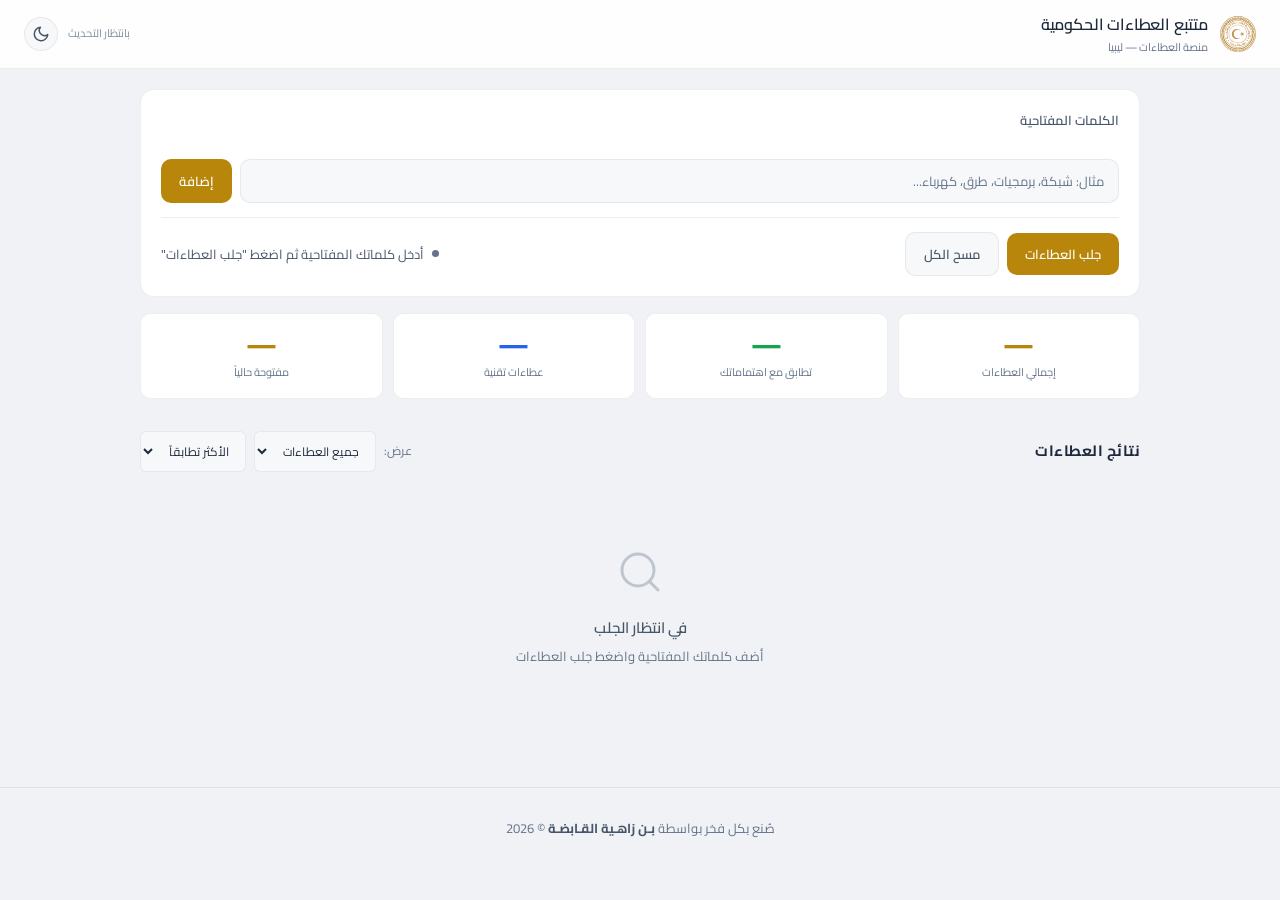
==== index.html @ 8c081850 "feat: add project license and update landing page styling" ====
<!DOCTYPE html>
<html lang="ar" dir="rtl">
<head>
  <meta charset="UTF-8">
  <meta name="viewport" content="width=device-width, initial-scale=1.0">
  <meta name="description" content="منصة رصد وتتبع العطاءات الحكومية الليبية — ابحث وصنّف العطاءات حسب اهتماماتك">
  <title>متتبع العطاءات الحكومية الليبية</title>
  <link rel="icon" href="assets/Government_of_National_Unity_Libya.svg" type="image/svg+xml">
  <link rel="stylesheet" href="styles.css">
</head>
<body>

<header>
  <div class="logo">
    <div class="logo-icon">
      <img src="assets/Government_of_National_Unity_Libya.svg" alt="شعار الدولة">
    </div>
    <div>
      <h1>متتبع العطاءات الحكومية</h1>
      <span>منصة العطاءات — ليبيا</span>
    </div>
  </div>
  <div class="header-actions">
    <div class="badge" id="lastUpdate">بانتظار التحديث</div>
    <button class="theme-toggle" id="themeToggle" aria-label="تبديل المظهر" onclick="toggleTheme()">
      <!-- Icon will be injected by JS -->
    </button>
  </div>
</header>

<main class="container">

  <!-- Keywords Panel -->
  <section class="panel" aria-label="الكلمات المفتاحية">
    <h2 class="panel-title">الكلمات المفتاحية</h2>
    <div class="chips" id="chips"></div>
    <div class="input-row">
      <input type="text" id="kwIn" placeholder="مثال: شبكة، برمجيات، طرق، كهرباء..." aria-label="إضافة كلمة مفتاحية">
      <button onclick="addKw()">إضافة</button>
    </div>
    <div class="action-row">
      <div class="btn-group">
        <button id="fetchBtn" onclick="fetchTenders()">جلب العطاءات</button>
        <button class="btn-secondary" onclick="clearAll()">مسح الكل</button>
      </div>
      <!-- Status -->
      <div class="status-bar" role="status" aria-live="polite">
        <span class="status-dot" id="dot"></span>
        <span id="statusTxt">أدخل كلماتك المفتاحية ثم اضغط "جلب العطاءات"</span>
      </div>
    </div>
    <div class="progress" id="prog"><div class="progress-fill" id="progFill"></div></div>
  </section>

  <!-- Error -->
  <div class="error-box" id="errBox" role="alert"></div>

  <!-- Stats -->
  <div class="stats-grid">
    <div class="stat-card">
      <span class="stat-value" id="sTotal">—</span>
      <span class="stat-label">إجمالي العطاءات</span>
    </div>
    <div class="stat-card">
      <span class="stat-value green" id="sMatch">—</span>
      <span class="stat-label">تطابق مع اهتماماتك</span>
    </div>
    <div class="stat-card">
      <span class="stat-value blue" id="sTech">—</span>
      <span class="stat-label">عطاءات تقنية</span>
    </div>
    <div class="stat-card">
      <span class="stat-value" id="sOpen">—</span>
      <span class="stat-label">مفتوحة حالياً</span>
    </div>
  </div>

  <!-- Category Tabs -->
  <nav class="category-tabs" id="catTabs" aria-label="تصنيفات العطاءات"></nav>

  <!-- Results Header & Filters -->
  <div class="results-header">
    <div class="section-title" id="secTitle">نتائج العطاءات</div>
    <div class="filters-bar">
      <label for="filt">عرض:</label>
      <select id="filt" onchange="render()">
        <option value="all">جميع العطاءات</option>
        <option value="match">المطابقة فقط</option>
        <option value="open">المفتوحة فقط</option>
      </select>
      <select id="sort" onchange="render()" aria-label="ترتيب النتائج">
        <option value="match">الأكثر تطابقاً</option>
        <option value="date">الأحدث أولاً</option>
        <option value="alpha">أبجدي</option>
      </select>
    </div>
  </div>
  <div class="results-grid" id="grid">
    <div class="empty-state">
      <div class="empty-icon">
        <svg width="48" height="48" viewBox="0 0 24 24" fill="none" stroke="currentColor" stroke-width="1.5" stroke-linecap="round" stroke-linejoin="round"><circle cx="11" cy="11" r="8"/><line x1="21" y1="21" x2="16.65" y2="16.65"/></svg>
      </div>
      <h3>في انتظار الجلب</h3>
      <p>أضف كلماتك المفتاحية واضغط جلب العطاءات</p>
    </div>
  </div>

</main>

  <footer class="app-footer">
    <p>صُنع بكل فخر بواسطة <strong>بـن زاهـية القـابضـة</strong> &copy; 2026</p>
  </footer>

  <script src="app.js"></script>
</body>
</html>
---- styles.css ----
/* ─────────────────────────────────────────────────────
   styles.css — متتبع العطاءات الحكومية الليبية
   نظام التصميم | Design System
   ───────────────────────────────────────────────────── */

@import url('https://fonts.googleapis.com/css2?family=Cairo:wght@300;400;500;600;700&display=swap');

/* ── Design Tokens (Dark — Default) ────────────────── */
:root {
  /* Backgrounds — warmer, less harsh */
  --bg-deep: #0C1220;
  --bg-base: #131C2E;
  --bg-surface: #1C2640;
  --bg-elevated: #2A3553;
  --header-bg: rgba(19, 28, 46, 0.88);

  /* Accent — slightly dimmer gold */
  --accent: #D4950C;
  --accent-hover: #B8820A;
  --accent-soft: rgba(212, 149, 12, 0.08);
  --accent-border: rgba(212, 149, 12, 0.20);

  /* Text — softer, less glaring */
  --text: #CDD5E0;
  --text-secondary: #8892A4;
  --text-muted: #5C6478;

  /* Semantic Colors — muted tones */
  --green: #34D399;
  --green-soft: rgba(52, 211, 153, 0.07);
  --green-border: rgba(52, 211, 153, 0.18);

  --red: #F87171;
  --red-soft: rgba(248, 113, 113, 0.07);
  --red-border: rgba(248, 113, 113, 0.18);

  --blue: #60A5FA;
  --blue-soft: rgba(96, 165, 250, 0.07);
  --blue-border: rgba(96, 165, 250, 0.18);

  --purple: #C4B5FD;
  --purple-soft: rgba(196, 181, 253, 0.07);
  --purple-border: rgba(196, 181, 253, 0.18);

  --cyan: #67E8F9;
  --yellow: #FCD34D;
  --orange: #FB923C;
  --teal: #5EEAD4;
  --pink: #F9A8D4;

  /* Borders */
  --border: rgba(148, 163, 184, 0.08);
  --border-hover: rgba(148, 163, 184, 0.15);

  /* Radius */
  --radius-sm: 6px;
  --radius: 10px;
  --radius-lg: 14px;
  --radius-pill: 9999px;

  /* Effects */
  --shadow: 0 4px 16px rgba(0, 0, 0, 0.12);
  --ease: cubic-bezier(0.16, 1, 0.3, 1);
  --btn-text: #000;
  --link-btn-text: #000;
}


/* ── Reset ─────────────────────────────────────────── */
*,
*::before,
*::after {
  box-sizing: border-box;
  margin: 0;
  padding: 0;
}

body {
  background: var(--bg-deep);
  color: var(--text);
  font-family: 'Cairo', 'Segoe UI', system-ui, sans-serif;
  font-size: 14px;
  line-height: 1.6;
  min-height: 100vh;
  -webkit-font-smoothing: antialiased;
  -moz-osx-font-smoothing: grayscale;
}


/* ── Header ────────────────────────────────────────── */
header {
  background: var(--header-bg);
  backdrop-filter: blur(16px);
  -webkit-backdrop-filter: blur(16px);
  border-bottom: 1px solid var(--border);
  padding: 12px 24px;
  display: flex;
  align-items: center;
  justify-content: space-between;
  position: sticky;
  top: 0;
  z-index: 100;
}

.logo {
  display: flex;
  align-items: center;
  gap: 12px;
}

.logo-icon {
  width: 36px;
  height: 36px;
  display: flex;
  align-items: center;
  justify-content: center;
  flex-shrink: 0;
}

.logo-icon img {
  width: 100%;
  height: 100%;
  object-fit: contain;
}

.logo h1 {
  font-size: 16px;
  font-weight: 600;
  letter-spacing: -0.01em;
}

.logo span {
  font-size: 11px;
  color: var(--text-muted);
  display: block;
  margin-top: 1px;
}

.badge {
  font-size: 11px;
  color: var(--text-muted);
  white-space: nowrap;
  opacity: 0.8;
}


/* ── Container ─────────────────────────────────────── */
.container {
  max-width: 1040px;
  margin: 0 auto;
  padding: 20px;
}


/* ── Panel ─────────────────────────────────────────── */
.panel {
  background: var(--bg-base);
  border: 1px solid var(--border);
  border-radius: var(--radius-lg);
  padding: 20px;
  margin-bottom: 16px;
}

.panel-title {
  font-size: 13px;
  font-weight: 600;
  color: var(--text-secondary);
  margin-bottom: 14px;
}


/* ── Chips (Keywords) ──────────────────────────────── */
.chips {
  display: flex;
  flex-wrap: wrap;
  gap: 6px;
  margin-bottom: 10px;
  min-height: 4px;
}

.chip {
  display: inline-flex;
  align-items: center;
  gap: 6px;
  background: var(--accent-soft);
  border-radius: var(--radius-pill);
  padding: 5px 10px 5px 13px;
  font-size: 13px;
  color: var(--accent);
  cursor: pointer;
  transition: background 0.15s var(--ease);
  user-select: none;
}

.chip:hover {
  background: rgba(240, 165, 0, 0.18);
}

.chip-x {
  display: flex;
  align-items: center;
  justify-content: center;
  opacity: 0.45;
  transition: opacity 0.15s;
}

.chip:hover .chip-x {
  opacity: 1;
}


/* ── Inputs ────────────────────────────────────────── */
.input-row {
  display: flex;
  gap: 8px;
}

input[type="text"] {
  flex: 1;
  background: var(--bg-surface);
  border: 1px solid var(--border);
  border-radius: var(--radius);
  padding: 9px 14px;
  color: var(--text);
  font-family: inherit;
  font-size: 13px;
  outline: none;
  transition: border-color 0.2s var(--ease);
}

input[type="text"]:focus {
  border-color: var(--accent);
}

input::placeholder {
  color: var(--text-muted);
}


/* ── Buttons ───────────────────────────────────────── */
.action-row {
  display: flex;
  justify-content: space-between;
  gap: 16px;
  align-items: center;
  flex-wrap: wrap;
  margin-top: 14px;
  padding-top: 14px;
  border-top: 1px solid var(--border);
}

.btn-group {
  display: flex;
  gap: 8px;
  align-items: center;
}

button {
  display: inline-flex;
  align-items: center;
  justify-content: center;
  gap: 6px;
  background: var(--accent);
  color: var(--btn-text);
  border: none;
  border-radius: var(--radius);
  padding: 9px 18px;
  font-family: inherit;
  font-size: 13px;
  font-weight: 600;
  cursor: pointer;
  transition: all 0.15s var(--ease);
  white-space: nowrap;
}

button:hover {
  background: var(--accent-hover);
  transform: translateY(-1px);
}

button:active {
  transform: translateY(0);
}

button:disabled {
  opacity: 0.4;
  cursor: not-allowed;
  transform: none;
}

.btn-secondary {
  background: var(--bg-surface);
  color: var(--text-secondary);
  border: 1px solid var(--border);
}

.btn-secondary:hover {
  background: var(--bg-elevated);
  color: var(--text);
  transform: translateY(-1px);
}


/* ── Progress Bar ──────────────────────────────────── */
.progress {
  height: 3px;
  background: var(--bg-surface);
  border-radius: 2px;
  margin-top: 12px;
  overflow: hidden;
  display: none;
}

.progress-fill {
  height: 100%;
  width: 0%;
  background: linear-gradient(90deg, var(--accent), var(--orange));
  border-radius: 2px;
  transition: width 0.4s var(--ease);
}


/* ── Status Bar ────────────────────────────────────── */
.status-bar {
  display: flex;
  align-items: center;
  gap: 8px;
  font-size: 13px;
  color: var(--text-secondary);
}

.status-dot {
  width: 7px;
  height: 7px;
  border-radius: 50%;
  background: var(--text-muted);
  flex-shrink: 0;
  transition: background 0.3s;
}

.status-dot.green {
  background: var(--green);
  box-shadow: 0 0 5px rgba(52, 211, 153, 0.20);
  animation: statusPulse 2.5s ease-in-out infinite;
}

.status-dot.orange {
  background: var(--accent);
  box-shadow: 0 0 5px rgba(212, 149, 12, 0.20);
  animation: statusPulse 1.5s ease-in-out infinite;
}

@keyframes statusPulse {
  0%, 100% { opacity: 1; }
  50% { opacity: 0.35; }
}


/* ── Error Box ─────────────────────────────────────── */
.error-box {
  background: var(--red-soft);
  border: 1px solid var(--red-border);
  border-radius: var(--radius);
  padding: 14px 16px;
  color: var(--red);
  font-size: 13px;
  margin-bottom: 14px;
  white-space: pre-wrap;
  display: none;
  line-height: 1.8;
}


/* ── Stats Grid ────────────────────────────────────── */
.stats-grid {
  display: grid;
  grid-template-columns: repeat(4, 1fr);
  gap: 10px;
  margin-bottom: 16px;
}

.stat-card {
  background: var(--bg-base);
  border: 1px solid var(--border);
  border-radius: var(--radius);
  padding: 16px;
  text-align: center;
  transition: border-color 0.2s var(--ease);
}

.stat-card:hover {
  border-color: var(--border-hover);
}

.stat-value {
  display: block;
  font-size: 28px;
  font-weight: 700;
  line-height: 1;
  color: var(--accent);
}

.stat-value.green { color: var(--green); }
.stat-value.blue { color: var(--blue); }

.stat-label {
  display: block;
  font-size: 11px;
  color: var(--text-muted);
  margin-top: 6px;
}


/* ── Category Tabs ─────────────────────────────────── */
.category-tabs {
  display: grid;
  grid-template-columns: repeat(auto-fill, minmax(180px, 1fr));
  gap: 10px;
  margin-bottom: 16px;
}

.cat-tab {
  display: flex;
  align-items: center;
  justify-content: space-between;
  gap: 6px;
  background: var(--bg-base);
  border: 1px solid var(--border);
  border-radius: var(--radius);
  padding: 12px 14px;
  font-size: 13px;
  color: var(--text-secondary);
  cursor: pointer;
  transition: all 0.2s var(--ease);
  user-select: none;
}

.cat-tab:hover {
  border-color: var(--border-hover);
  color: var(--text);
}

.cat-tab.active {
  font-weight: 600;
  transform: translateY(-1px);
  box-shadow: var(--shadow);
}

.cat-tab-inner {
  display: flex;
  align-items: center;
  gap: 8px;
}

.cat-tab .cat-icon {
  display: inline-flex;
  align-items: center;
  opacity: 0.8;
}

.cat-tab .cat-count {
  background: var(--bg-surface);
  border-radius: var(--radius-pill);
  padding: 1px 7px;
  font-size: 10px;
  font-weight: 600;
}


/* ── Results Header & Filters ──────────────────────── */
.results-header {
  display: flex;
  align-items: center;
  justify-content: space-between;
  gap: 16px;
  margin-bottom: 16px;
  flex-wrap: wrap;
}

.filters-bar {
  display: flex;
  gap: 8px;
  align-items: center;
  flex-wrap: wrap;
}

.filters-bar label {
  font-size: 12px;
  color: var(--text-muted);
}

select {
  background: var(--bg-base);
  border: 1px solid var(--border);
  border-radius: var(--radius-sm);
  padding: 7px 12px;
  color: var(--text);
  font-family: inherit;
  font-size: 12px;
  outline: none;
  cursor: pointer;
  transition: border-color 0.15s;
}

select:focus {
  border-color: var(--accent);
}


/* ── Section Title ─────────────────────────────────── */
.section-title {
  font-size: 15px;
  color: var(--text);
  font-weight: 700;
  letter-spacing: 0.5px;
  display: flex;
  align-items: center;
  gap: 10px;
}


/* ── Results Grid ──────────────────────────────────── */
.results-grid {
  display: flex;
  flex-direction: column;
  gap: 10px;
}


/* ── Tender Card ───────────────────────────────────── */
.card {
  background: var(--bg-base);
  border: 1px solid var(--border);
  border-radius: var(--radius-lg);
  padding: 16px 18px;
  transition: border-color 0.2s var(--ease),
              transform 0.15s var(--ease),
              box-shadow 0.2s var(--ease);
}

.card:hover {
  border-color: var(--border-hover);
  transform: translateY(-1px);
  box-shadow: var(--shadow);
}

.card.hit {
  border-right: 3px solid var(--green);
}

.card.tech {
  border-right: 3px solid var(--blue);
}

.card.hit.tech {
  border-right: 3px solid var(--purple);
}

.card-top {
  display: flex;
  justify-content: space-between;
  align-items: flex-start;
  gap: 12px;
  margin-bottom: 6px;
}

.card-title {
  font-size: 16px;
  font-weight: 700;
  line-height: 1.6;
  flex: 1;
}


/* ── Tags ──────────────────────────────────────────── */
.tags {
  display: flex;
  gap: 5px;
  flex-wrap: wrap;
  flex-shrink: 0;
}

.tag {
  border-radius: var(--radius-sm);
  padding: 2px 9px;
  font-size: 11px;
  font-weight: 500;
  white-space: nowrap;
}

.tag-match {
  background: var(--green-soft);
  color: var(--green);
  border: 1px solid var(--green-border);
}

.tag-open {
  background: var(--green-soft);
  color: var(--green);
  border: 1px solid var(--green-border);
}

.tag-closed {
  background: var(--red-soft);
  color: var(--red);
  border: 1px solid var(--red-border);
}

.tag-cat {
  background: var(--purple-soft);
  color: var(--purple);
  border: 1px solid var(--purple-border);
}

.tag-tech {
  background: var(--blue-soft);
  color: var(--blue);
  border: 1px solid var(--blue-border);
  font-weight: 600;
}


/* ── Card Details ──────────────────────────────────── */
.card-entity {
  font-size: 13px;
  color: var(--blue);
  margin-bottom: 4px;
  display: flex;
  align-items: center;
  gap: 5px;
}

.card-entity svg {
  flex-shrink: 0;
  opacity: 0.8;
}

.card-desc {
  font-size: 14px;
  color: var(--text-secondary);
  margin-top: 5px;
  line-height: 1.7;
}

.desc-text {
  display: -webkit-box;
  -webkit-line-clamp: 2;
  -webkit-box-orient: vertical;
  overflow: hidden;
}

.desc-text.expanded {
  -webkit-line-clamp: unset;
  display: block;
}

.read-more-btn {
  background: none;
  border: none;
  color: var(--blue);
  font-size: 12px;
  font-weight: 700;
  padding: 0;
  margin-top: 4px;
  cursor: pointer;
}

.read-more-btn:hover {
  background: none;
  text-decoration: underline;
  transform: none;
}

.card-meta {
  display: flex;
  gap: 14px;
  flex-wrap: wrap;
  font-size: 12px;
  color: var(--text-muted);
  margin-top: 10px;
}

.card-meta span {
  display: inline-flex;
  align-items: center;
  gap: 4px;
}

.card-meta svg {
  flex-shrink: 0;
  opacity: 0.6;
}

.hl {
  background: var(--accent-soft);
  color: var(--accent);
  border-radius: 3px;
  padding: 0 3px;
}


/* ── Link Button ───────────────────────────────────── */
.link-btn {
  display: inline-flex;
  align-items: center;
  gap: 6px;
  font-size: 12px;
  color: var(--link-btn-text);
  background: var(--accent);
  border-radius: var(--radius-sm);
  padding: 6px 14px;
  margin-top: 10px;
  text-decoration: none;
  font-weight: 600;
  font-family: inherit;
  transition: all 0.15s var(--ease);
}

.link-btn:hover {
  background: var(--accent-hover);
  transform: translateY(-1px);
}

.link-btn svg {
  flex-shrink: 0;
}


/* ── Empty State ───────────────────────────────────── */
.empty-state {
  text-align: center;
  padding: 60px 20px;
  color: var(--text-muted);
}

.empty-state .empty-icon {
  margin-bottom: 14px;
  opacity: 0.35;
}

.empty-state h3 {
  font-size: 15px;
  font-weight: 600;
  color: var(--text-secondary);
  margin-bottom: 6px;
}

.empty-state p {
  font-size: 13px;
}


/* ── Responsive ────────────────────────────────────── */
@media (max-width: 640px) {
  .stats-grid {
    grid-template-columns: 1fr 1fr;
  }

  header {
    flex-wrap: nowrap;
    gap: 6px;
    padding: 10px 12px;
  }

  .logo h1 {
    font-size: 13px;
  }

  .logo-icon {
    width: 28px;
    height: 28px;
  }

  .badge {
    font-size: 10px;
  }

  .card-top {
    flex-direction: column;
  }

  .tags {
    width: 100%;
  }
}

@media (max-width: 420px) {
  .container {
    padding: 12px;
  }

  .action-row {
    flex-direction: column;
  }

  .action-row button {
    width: 100%;
  }

  .input-row {
    flex-direction: column;
  }
}


/* ── Light Theme ───────────────────────────────────── */
[data-theme="light"] {
  --bg-deep: #F0F2F5;
  --bg-base: #FFFFFF;
  --bg-surface: #F7F8FA;
  --bg-elevated: #E8ECF1;
  --header-bg: rgba(255, 255, 255, 0.88);

  --accent: #B8860B;
  --accent-hover: #9A7209;
  --accent-soft: rgba(184, 134, 11, 0.07);
  --accent-border: rgba(184, 134, 11, 0.18);

  --text: #1E293B;
  --text-secondary: #475569;
  --text-muted: #64748B;

  --green: #16A34A;
  --green-soft: rgba(22, 163, 74, 0.06);
  --green-border: rgba(22, 163, 74, 0.15);

  --red: #DC2626;
  --red-soft: rgba(220, 38, 38, 0.05);
  --red-border: rgba(220, 38, 38, 0.12);

  --blue: #2563EB;
  --blue-soft: rgba(37, 99, 235, 0.05);
  --blue-border: rgba(37, 99, 235, 0.12);

  --purple: #7C3AED;
  --purple-soft: rgba(124, 58, 237, 0.05);
  --purple-border: rgba(124, 58, 237, 0.12);

  --cyan: #0891B2;
  --yellow: #CA8A04;
  --orange: #EA580C;
  --teal: #0D9488;
  --pink: #DB2777;

  --border: rgba(15, 23, 42, 0.07);
  --border-hover: rgba(15, 23, 42, 0.13);

  --shadow: 0 4px 16px rgba(0, 0, 0, 0.04);
  --btn-text: #FFF;
  --link-btn-text: #FFF;
}

[data-theme="light"] .status-dot.green {
  box-shadow: 0 0 4px rgba(22, 163, 74, 0.25);
}

[data-theme="light"] .status-dot.orange {
  box-shadow: 0 0 4px rgba(184, 134, 11, 0.25);
}

[data-theme="light"] .chip:hover {
  background: rgba(184, 134, 11, 0.12);
}

[data-theme="light"] select {
  background: var(--bg-surface);
}


/* ── Theme Toggle ──────────────────────────────────── */
.header-actions {
  display: flex;
  align-items: center;
  gap: 10px;
}

.theme-toggle {
  background: var(--bg-surface);
  border: 1px solid var(--border);
  color: var(--text-secondary);
  border-radius: var(--radius-pill);
  padding: 6px;
  width: 34px;
  height: 34px;
  display: flex;
  align-items: center;
  justify-content: center;
  cursor: pointer;
  transition: all 0.2s var(--ease);
}

.theme-toggle:hover {
  background: var(--bg-elevated);
  color: var(--text);
  border-color: var(--border-hover);
  transform: none;
}

/* ── Footer ────────────────────────────────────────── */
.app-footer {
  text-align: center;
  padding: 30px 20px;
  margin-top: 40px;
  border-top: 1px solid var(--border);
  font-size: 13px;
  color: var(--text-muted);
}

.app-footer strong {
  color: var(--text-secondary);
  font-weight: 700;
}
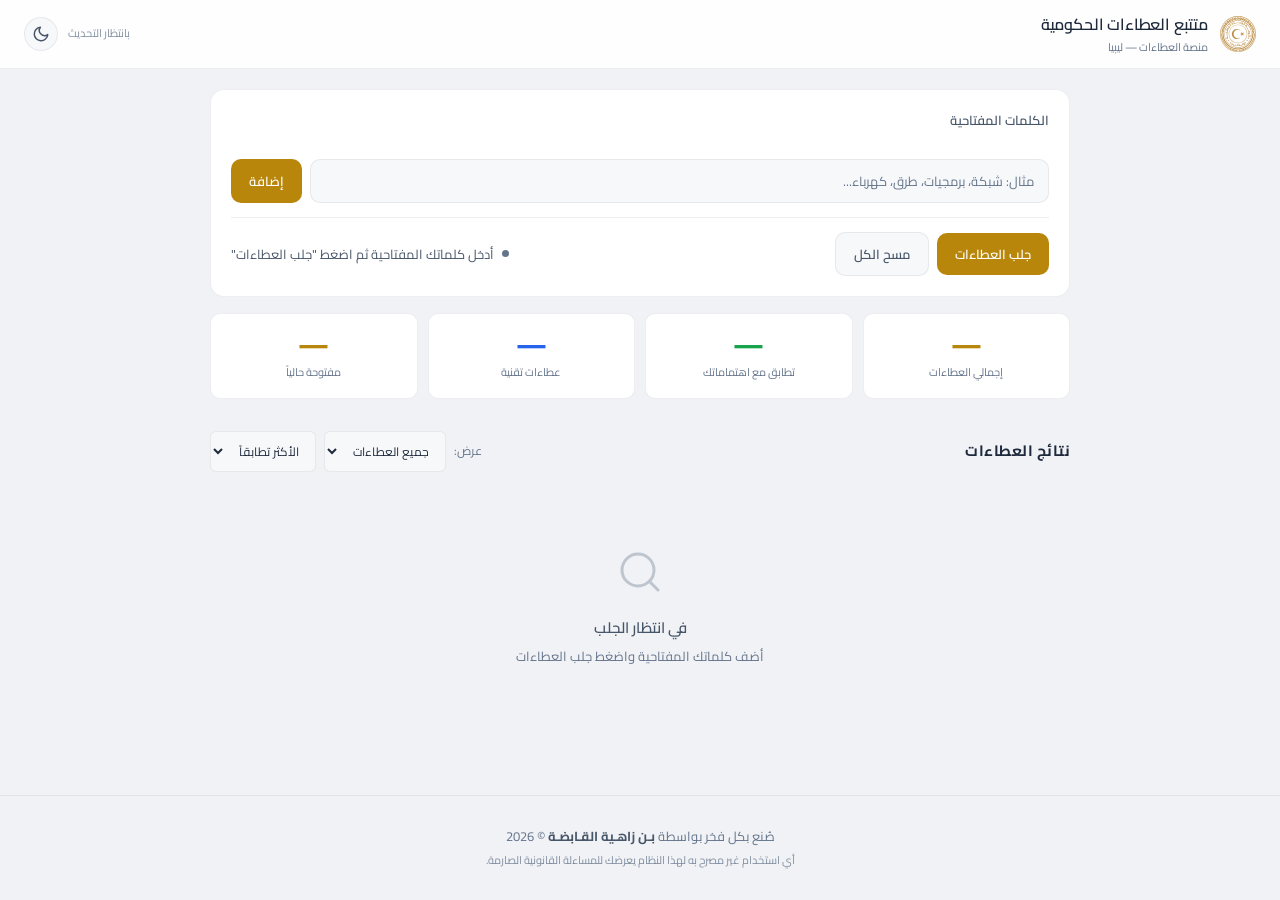
==== commit 522d72f2: "تم" ====
--- a/index.html
+++ b/index.html
@@ -108,7 +108,8 @@
 </main>
 
   <footer class="app-footer">
-    <p>صُنع بكل فخر بواسطة <strong>بـن زاهـية القـابضـة</strong> &copy; 2026</p>
+    <p>صُنع بكل فخر بواسطة <strong><a href="https://yosef.ly" target="_blank" rel="noopener noreferrer">بـن زاهـية القـابضـة</a></strong> &copy; 2026</p>
+    <p class="footer-warning">أي استخدام غير مصرح به لهذا النظام يعرضك للمساءلة القانونية الصارمة.</p>
   </footer>
 
   <script src="app.js"></script>
--- a/styles.css
+++ b/styles.css
@@ -82,6 +82,8 @@
   font-size: 14px;
   line-height: 1.6;
   min-height: 100vh;
+  display: flex;
+  flex-direction: column;
   -webkit-font-smoothing: antialiased;
   -moz-osx-font-smoothing: grayscale;
 }
@@ -146,9 +148,11 @@
 
 /* ── Container ─────────────────────────────────────── */
 .container {
-  max-width: 1040px;
+  max-width: 900px;
   margin: 0 auto;
   padding: 20px;
+  flex: 1;
+  width: 100%;
 }
 
 
@@ -900,13 +904,27 @@
 .app-footer {
   text-align: center;
   padding: 30px 20px;
-  margin-top: 40px;
+  margin-top: auto;
   border-top: 1px solid var(--border);
   font-size: 13px;
   color: var(--text-muted);
-}
-
-.app-footer strong {
+  width: 100%;
+}
+
+.app-footer strong a {
   color: var(--text-secondary);
   font-weight: 700;
-}
+  text-decoration: none;
+  transition: color 0.2s var(--ease);
+}
+
+.app-footer strong a:hover {
+  color: var(--accent);
+}
+
+.footer-warning {
+  font-size: 11px;
+  color: var(--text-muted);
+  opacity: 0.8;
+  margin-top: 6px;
+}
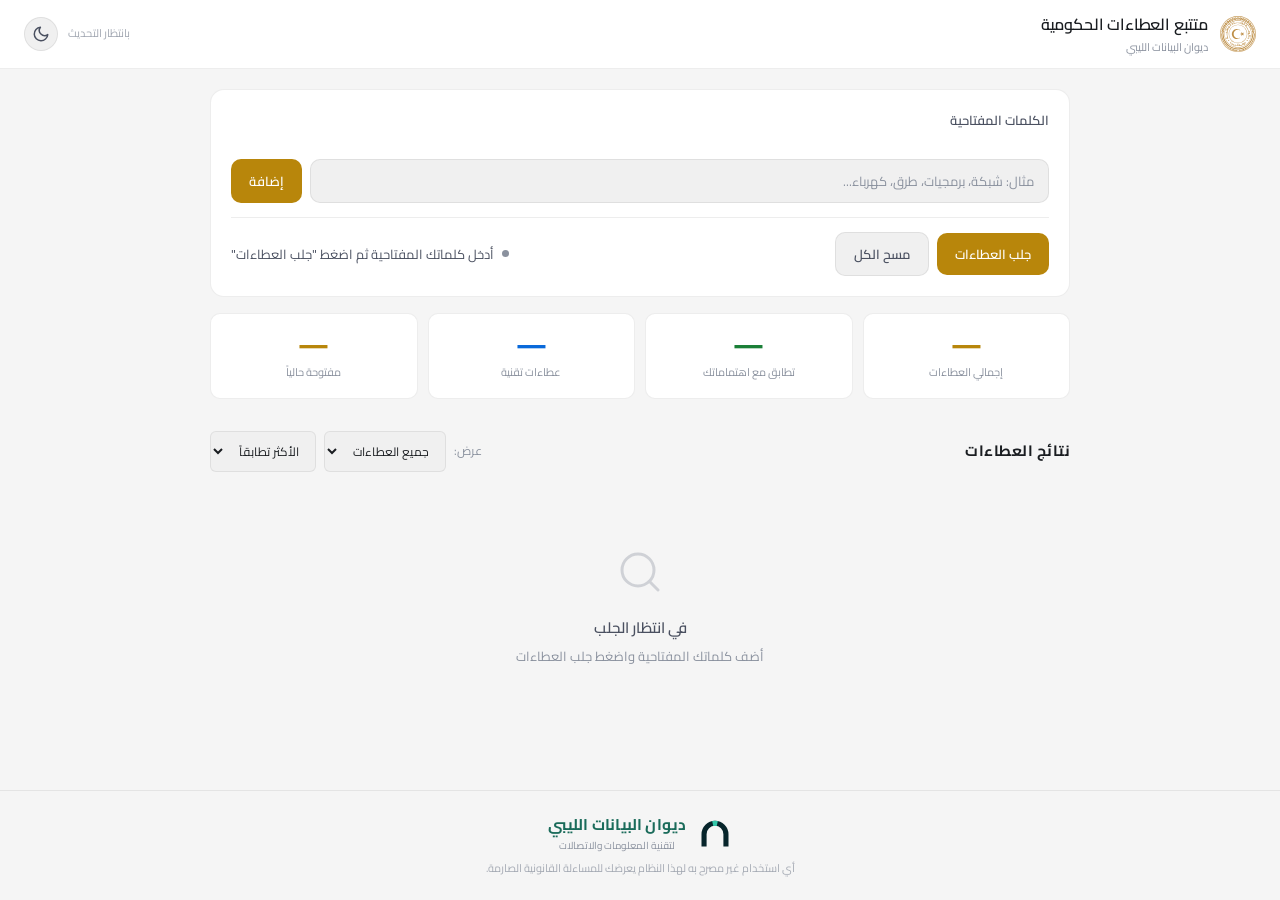
==== commit 8c14bb74: "feat: add branding assets and integrate Diwan logo into UI" ====
--- a/index.html
+++ b/index.html
@@ -3,9 +3,9 @@
 <head>
   <meta charset="UTF-8">
   <meta name="viewport" content="width=device-width, initial-scale=1.0">
-  <meta name="description" content="منصة رصد وتتبع العطاءات الحكومية الليبية — ابحث وصنّف العطاءات حسب اهتماماتك">
-  <title>متتبع العطاءات الحكومية الليبية</title>
-  <link rel="icon" href="assets/Government_of_National_Unity_Libya.svg" type="image/svg+xml">
+  <meta name="description" content="منصة رصد وتتبع العطاءات الحكومية الليبية — مقدّمة من ديوان البيانات الليبي">
+  <title>منصة العطاءات الليبية — ديوان البيانات الليبي</title>
+  <link rel="icon" href="assets/diwan-symbol-dark.svg" type="image/svg+xml">
   <link rel="stylesheet" href="styles.css">
 </head>
 <body>
@@ -13,11 +13,11 @@
 <header>
   <div class="logo">
     <div class="logo-icon">
-      <img src="assets/Government_of_National_Unity_Libya.svg" alt="شعار الدولة">
+      <img src="assets/Government_of_National_Unity_Libya.svg" alt="شعار حكومة الوحدة الوطنية">
     </div>
     <div>
       <h1>متتبع العطاءات الحكومية</h1>
-      <span>منصة العطاءات — ليبيا</span>
+      <span>ديوان البيانات الليبي</span>
     </div>
   </div>
   <div class="header-actions">
@@ -108,8 +108,18 @@
 </main>
 
   <footer class="app-footer">
-    <p>صُنع بكل فخر بواسطة <strong><a href="https://yosef.ly" target="_blank" rel="noopener noreferrer">بـن زاهـية القـابضـة</a></strong> &copy; 2026</p>
-    <p class="footer-warning">أي استخدام غير مصرح به لهذا النظام يعرضك للمساءلة القانونية الصارمة.</p>
+    <div class="footer-brand">
+      <div class="footer-brand-row">
+        <a href="https://yosef.ly" target="_blank" rel="noopener noreferrer" class="footer-logo-link" title="ديوان البيانات الليبي">
+          <img src="assets/diwan-symbol-dark.svg" alt="ديوان البيانات" id="footerLogo" class="footer-logo-img">
+        </a>
+        <div class="footer-text-group">
+          <strong class="footer-brand-name"><a href="https://yosef.ly" target="_blank" rel="noopener noreferrer">ديوان البيانات الليبي</a></strong>
+          <span class="footer-sub-text">لتقنية المعلومات والاتصالات</span>
+        </div>
+      </div>
+      <p class="footer-warning">أي استخدام غير مصرح به لهذا النظام يعرضك للمساءلة القانونية الصارمة.</p>
+    </div>
   </footer>
 
   <script src="app.js"></script>
--- a/styles.css
+++ b/styles.css
@@ -1,56 +1,59 @@
 /* ─────────────────────────────────────────────────────
-   styles.css — متتبع العطاءات الحكومية الليبية
-   نظام التصميم | Design System
+   styles.css — منصة العطاءات الحكومية الليبية
+   ديوان البيانات الليبي | Design System
    ───────────────────────────────────────────────────── */
 
 @import url('https://fonts.googleapis.com/css2?family=Cairo:wght@300;400;500;600;700&display=swap');
 
 /* ── Design Tokens (Dark — Default) ────────────────── */
 :root {
-  /* Backgrounds — warmer, less harsh */
-  --bg-deep: #0C1220;
-  --bg-base: #131C2E;
-  --bg-surface: #1C2640;
-  --bg-elevated: #2A3553;
-  --header-bg: rgba(19, 28, 46, 0.88);
-
-  /* Accent — slightly dimmer gold */
+  /* Backgrounds — deep neutral ink, easy on the eye */
+  --bg-deep: #0D1014;
+  --bg-base: #14181E;
+  --bg-surface: #1C2129;
+  --bg-elevated: #252B34;
+  --header-bg: rgba(13, 16, 20, 0.94);
+
+  /* Accent — derived from government logo gold #BD8D44 */
   --accent: #D4950C;
   --accent-hover: #B8820A;
   --accent-soft: rgba(212, 149, 12, 0.08);
   --accent-border: rgba(212, 149, 12, 0.20);
 
-  /* Text — softer, less glaring */
-  --text: #CDD5E0;
-  --text-secondary: #8892A4;
-  --text-muted: #5C6478;
-
-  /* Semantic Colors — muted tones */
-  --green: #34D399;
-  --green-soft: rgba(52, 211, 153, 0.07);
-  --green-border: rgba(52, 211, 153, 0.18);
-
-  --red: #F87171;
-  --red-soft: rgba(248, 113, 113, 0.07);
-  --red-border: rgba(248, 113, 113, 0.18);
-
-  --blue: #60A5FA;
-  --blue-soft: rgba(96, 165, 250, 0.07);
-  --blue-border: rgba(96, 165, 250, 0.18);
-
-  --purple: #C4B5FD;
-  --purple-soft: rgba(196, 181, 253, 0.07);
-  --purple-border: rgba(196, 181, 253, 0.18);
-
-  --cyan: #67E8F9;
-  --yellow: #FCD34D;
-  --orange: #FB923C;
-  --teal: #5EEAD4;
-  --pink: #F9A8D4;
+  /* Diwan teal — used only as a subtle identity ring */
+  --diwan: #2EB89A;
+
+  /* Text */
+  --text: #E2E6EC;
+  --text-secondary: #8B93A0;
+  --text-muted: #4C5260;
+
+  /* Semantic Colors */
+  --green: #3FB950;
+  --green-soft: rgba(63, 185, 80, 0.07);
+  --green-border: rgba(63, 185, 80, 0.18);
+
+  --red: #F85149;
+  --red-soft: rgba(248, 81, 73, 0.07);
+  --red-border: rgba(248, 81, 73, 0.18);
+
+  --blue: #58A6FF;
+  --blue-soft: rgba(88, 166, 255, 0.07);
+  --blue-border: rgba(88, 166, 255, 0.18);
+
+  --purple: #BC8CFF;
+  --purple-soft: rgba(188, 140, 255, 0.07);
+  --purple-border: rgba(188, 140, 255, 0.18);
+
+  --cyan: #39D5C3;
+  --yellow: #E3B341;
+  --orange: #F0883E;
+  --teal: #2EB89A;
+  --pink: #F778BA;
 
   /* Borders */
-  --border: rgba(148, 163, 184, 0.08);
-  --border-hover: rgba(148, 163, 184, 0.15);
+  --border: rgba(226, 230, 236, 0.07);
+  --border-hover: rgba(226, 230, 236, 0.13);
 
   /* Radius */
   --radius-sm: 6px;
@@ -59,10 +62,10 @@
   --radius-pill: 9999px;
 
   /* Effects */
-  --shadow: 0 4px 16px rgba(0, 0, 0, 0.12);
+  --shadow: 0 4px 16px rgba(0, 0, 0, 0.22);
   --ease: cubic-bezier(0.16, 1, 0.3, 1);
-  --btn-text: #000;
-  --link-btn-text: #000;
+  --btn-text: #0D1014;
+  --link-btn-text: #0D1014;
 }
 
 
@@ -809,65 +812,80 @@
 
 /* ── Light Theme ───────────────────────────────────── */
 [data-theme="light"] {
-  --bg-deep: #F0F2F5;
+  --bg-deep: #F5F5F5;
   --bg-base: #FFFFFF;
-  --bg-surface: #F7F8FA;
-  --bg-elevated: #E8ECF1;
-  --header-bg: rgba(255, 255, 255, 0.88);
-
+  --bg-surface: #F0F0F0;
+  --bg-elevated: #E4E4E4;
+  --header-bg: rgba(255, 255, 255, 0.94);
+
+  /* Deeper amber to keep contrast on white */
   --accent: #B8860B;
   --accent-hover: #9A7209;
   --accent-soft: rgba(184, 134, 11, 0.07);
   --accent-border: rgba(184, 134, 11, 0.18);
 
-  --text: #1E293B;
-  --text-secondary: #475569;
-  --text-muted: #64748B;
-
-  --green: #16A34A;
-  --green-soft: rgba(22, 163, 74, 0.06);
-  --green-border: rgba(22, 163, 74, 0.15);
-
-  --red: #DC2626;
-  --red-soft: rgba(220, 38, 38, 0.05);
-  --red-border: rgba(220, 38, 38, 0.12);
-
-  --blue: #2563EB;
-  --blue-soft: rgba(37, 99, 235, 0.05);
-  --blue-border: rgba(37, 99, 235, 0.12);
-
-  --purple: #7C3AED;
-  --purple-soft: rgba(124, 58, 237, 0.05);
-  --purple-border: rgba(124, 58, 237, 0.12);
-
-  --cyan: #0891B2;
-  --yellow: #CA8A04;
-  --orange: #EA580C;
-  --teal: #0D9488;
-  --pink: #DB2777;
-
-  --border: rgba(15, 23, 42, 0.07);
-  --border-hover: rgba(15, 23, 42, 0.13);
-
-  --shadow: 0 4px 16px rgba(0, 0, 0, 0.04);
-  --btn-text: #FFF;
-  --link-btn-text: #FFF;
+  --text: #1A1D21;
+  --text-secondary: #4A5060;
+  --text-muted: #8A919E;
+
+  --green: #1A7F37;
+  --green-soft: rgba(26, 127, 55, 0.06);
+  --green-border: rgba(26, 127, 55, 0.15);
+
+  --red: #CF222E;
+  --red-soft: rgba(207, 34, 46, 0.05);
+  --red-border: rgba(207, 34, 46, 0.12);
+
+  --blue: #0969DA;
+  --blue-soft: rgba(9, 105, 218, 0.05);
+  --blue-border: rgba(9, 105, 218, 0.12);
+
+  --purple: #6639BA;
+  --purple-soft: rgba(102, 57, 186, 0.05);
+  --purple-border: rgba(102, 57, 186, 0.12);
+
+  --cyan: #1692B4;
+  --yellow: #9A6700;
+  --orange: #BC4C00;
+  --teal: #1A9177;
+  --pink: #BF3989;
+
+  --border: rgba(26, 29, 33, 0.08);
+  --border-hover: rgba(26, 29, 33, 0.15);
+
+  --shadow: 0 2px 10px rgba(0, 0, 0, 0.06);
+  --btn-text: #FFFFFF;
+  --link-btn-text: #FFFFFF;
+}
+
+/* Logo: the government SVG is golden (#BD8D44) — visible as-is in both modes */
+
+[data-theme="light"] .logo-icon {
+  box-shadow: none;
 }
 
 [data-theme="light"] .status-dot.green {
-  box-shadow: 0 0 4px rgba(22, 163, 74, 0.25);
+  box-shadow: 0 0 4px rgba(26, 127, 55, 0.25);
 }
 
 [data-theme="light"] .status-dot.orange {
-  box-shadow: 0 0 4px rgba(184, 134, 11, 0.25);
+  box-shadow: 0 0 4px rgba(154, 110, 31, 0.30);
 }
 
 [data-theme="light"] .chip:hover {
-  background: rgba(184, 134, 11, 0.12);
+  background: rgba(154, 110, 31, 0.10);
 }
 
 [data-theme="light"] select {
   background: var(--bg-surface);
+}
+
+[data-theme="light"] .app-footer strong a {
+  color: #1A6B5A;
+}
+
+[data-theme="light"] .app-footer strong a:hover {
+  color: #0F4A3D;
 }
 
 
@@ -902,17 +920,69 @@
 
 /* ── Footer ────────────────────────────────────────── */
 .app-footer {
-  text-align: center;
-  padding: 30px 20px;
+  padding: 24px 20px;
   margin-top: auto;
   border-top: 1px solid var(--border);
   font-size: 13px;
   color: var(--text-muted);
   width: 100%;
+  text-align: center;
+}
+
+.footer-brand {
+  display: flex;
+  flex-direction: column;
+  align-items: center;
+  justify-content: center;
+  gap: 8px;
+  max-width: 720px;
+  margin: 0 auto;
+}
+
+.footer-brand-row {
+  display: inline-flex;
+  align-items: center;
+  justify-content: center;
+  gap: 10px;
+}
+
+.footer-logo-link {
+  display: inline-flex;
+  align-items: center;
+  justify-content: center;
+  flex-shrink: 0;
+  text-decoration: none;
+}
+
+.footer-logo-img {
+  width: 36px;
+  height: 36px;
+  object-fit: contain;
+  opacity: 1;
+  display: block;
+  transition: transform 0.2s var(--ease);
+}
+
+.footer-logo-link:hover .footer-logo-img {
+  transform: scale(1.08);
+}
+
+.footer-text-group {
+  display: flex;
+  flex-direction: column;
+  text-align: center;
+  align-items: center;
+  justify-content: center;
+}
+
+.footer-brand-name {
+  font-size: 15.5px;
+  line-height: 1.25;
+  letter-spacing: 0.2px;
 }
 
 .app-footer strong a {
-  color: var(--text-secondary);
+  color: var(--diwan);
   font-weight: 700;
   text-decoration: none;
   transition: color 0.2s var(--ease);
@@ -922,9 +992,55 @@
   color: var(--accent);
 }
 
+.footer-sub-text {
+  font-size: 10px;
+  color: var(--text-muted);
+  line-height: 1.3;
+  margin-top: 4px;
+}
+
 .footer-warning {
   font-size: 11px;
   color: var(--text-muted);
-  opacity: 0.8;
-  margin-top: 6px;
-}
+  opacity: 0.75;
+  line-height: 1.5;
+  margin: 0;
+  text-align: center;
+}
+
+@media (max-width: 640px) {
+  .app-footer {
+    padding: 18px 14px 22px;
+  }
+
+  .footer-brand {
+    gap: 8px;
+  }
+
+  .footer-brand-row {
+    gap: 9px;
+  }
+
+  .footer-logo-img {
+    width: 36px;
+    height: 36px;
+  }
+
+  .footer-brand-name {
+    font-size: 14.5px;
+    letter-spacing: 0.2px;
+  }
+
+  .footer-sub-text {
+    font-size: 9.5px;
+    margin-top: 3.5px;
+  }
+
+  .footer-warning {
+    font-size: 10.5px;
+    line-height: 1.5;
+    padding: 0 8px;
+    max-width: 340px;
+    margin: 0 auto;
+  }
+}
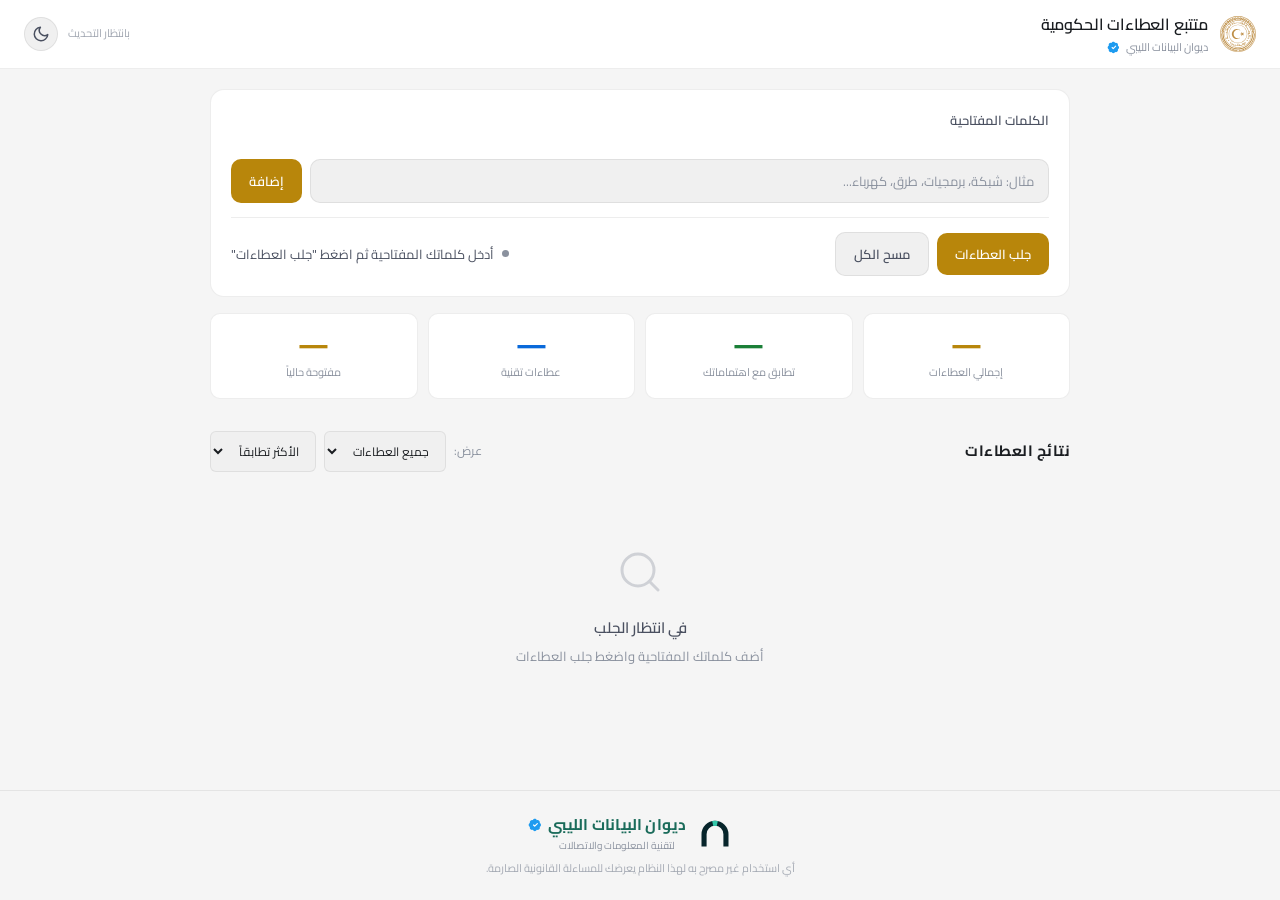
==== commit 8d744fbd: "feat: update UI styling and layout structure in index and styles" ====
--- a/index.html
+++ b/index.html
@@ -17,7 +17,7 @@
     </div>
     <div>
       <h1>متتبع العطاءات الحكومية</h1>
-      <span>ديوان البيانات الليبي</span>
+      <span>ديوان البيانات الليبي <svg class="verified-badge" width="13" height="13" viewBox="0 0 24 24" fill="none" aria-label="موثق" title="موثق"><path d="M22.25 12c0-1.43-.88-2.67-2.19-3.34.16-.43.25-.89.25-1.37 0-2.15-1.74-3.89-3.89-3.89-.48 0-.94.09-1.37.25C14.38 2.34 13.14 1.46 11.71 1.46c-1.43 0-2.67.88-3.34 2.19-.43-.16-.89-.25-1.37-.25-2.15 0-3.89 1.74-3.89 3.89 0 .48.09.94.25 1.37C2.05 9.33 1.17 10.57 1.17 12c0 1.43.88 2.67 2.19 3.34-.16.43-.25.89-.25 1.37 0 2.15 1.74 3.89 3.89 3.89.48 0 .94-.09 1.37-.25.67 1.31 1.91 2.19 3.34 2.19 1.43 0 2.67-.88 3.34-2.19.43.16.89.25 1.37.25 2.15 0 3.89-1.74 3.89-3.89 0-.48-.09-.94-.25-1.37 1.31-.67 2.19-1.91 2.19-3.34z" fill="#1D9BF0"/><path d="M9.5 12l2 2 4.5-4.5" stroke="#FFFFFF" stroke-width="2" stroke-linecap="round" stroke-linejoin="round"/></svg></span>
     </div>
   </div>
   <div class="header-actions">
@@ -114,7 +114,7 @@
           <img src="assets/diwan-symbol-dark.svg" alt="ديوان البيانات" id="footerLogo" class="footer-logo-img">
         </a>
         <div class="footer-text-group">
-          <strong class="footer-brand-name"><a href="https://yosef.ly" target="_blank" rel="noopener noreferrer">ديوان البيانات الليبي</a></strong>
+          <strong class="footer-brand-name"><a href="https://yosef.ly" target="_blank" rel="noopener noreferrer">ديوان البيانات الليبي <svg class="verified-badge" width="14" height="14" viewBox="0 0 24 24" fill="none" aria-label="موثق" title="موثق"><path d="M22.25 12c0-1.43-.88-2.67-2.19-3.34.16-.43.25-.89.25-1.37 0-2.15-1.74-3.89-3.89-3.89-.48 0-.94.09-1.37.25C14.38 2.34 13.14 1.46 11.71 1.46c-1.43 0-2.67.88-3.34 2.19-.43-.16-.89-.25-1.37-.25-2.15 0-3.89 1.74-3.89 3.89 0 .48.09.94.25 1.37C2.05 9.33 1.17 10.57 1.17 12c0 1.43.88 2.67 2.19 3.34-.16.43-.25.89-.25 1.37 0 2.15 1.74 3.89 3.89 3.89.48 0 .94-.09 1.37-.25.67 1.31 1.91 2.19 3.34 2.19 1.43 0 2.67-.88 3.34-2.19.43.16.89.25 1.37.25 2.15 0 3.89-1.74 3.89-3.89 0-.48-.09-.94-.25-1.37 1.31-.67 2.19-1.91 2.19-3.34z" fill="#1D9BF0"/><path d="M9.5 12l2 2 4.5-4.5" stroke="#FFFFFF" stroke-width="2" stroke-linecap="round" stroke-linejoin="round"/></svg></a></strong>
           <span class="footer-sub-text">لتقنية المعلومات والاتصالات</span>
         </div>
       </div>
--- a/styles.css
+++ b/styles.css
@@ -979,6 +979,23 @@
   font-size: 15.5px;
   line-height: 1.25;
   letter-spacing: 0.2px;
+  position: relative;
+  display: inline-block;
+}
+
+.verified-badge {
+  display: inline-block;
+  vertical-align: middle;
+  margin-inline-start: 4px;
+  flex-shrink: 0;
+}
+
+.footer-brand-name .verified-badge {
+  position: absolute;
+  top: 50%;
+  transform: translateY(-50%);
+  inset-inline-end: -20px;
+  margin: 0;
 }
 
 .app-footer strong a {
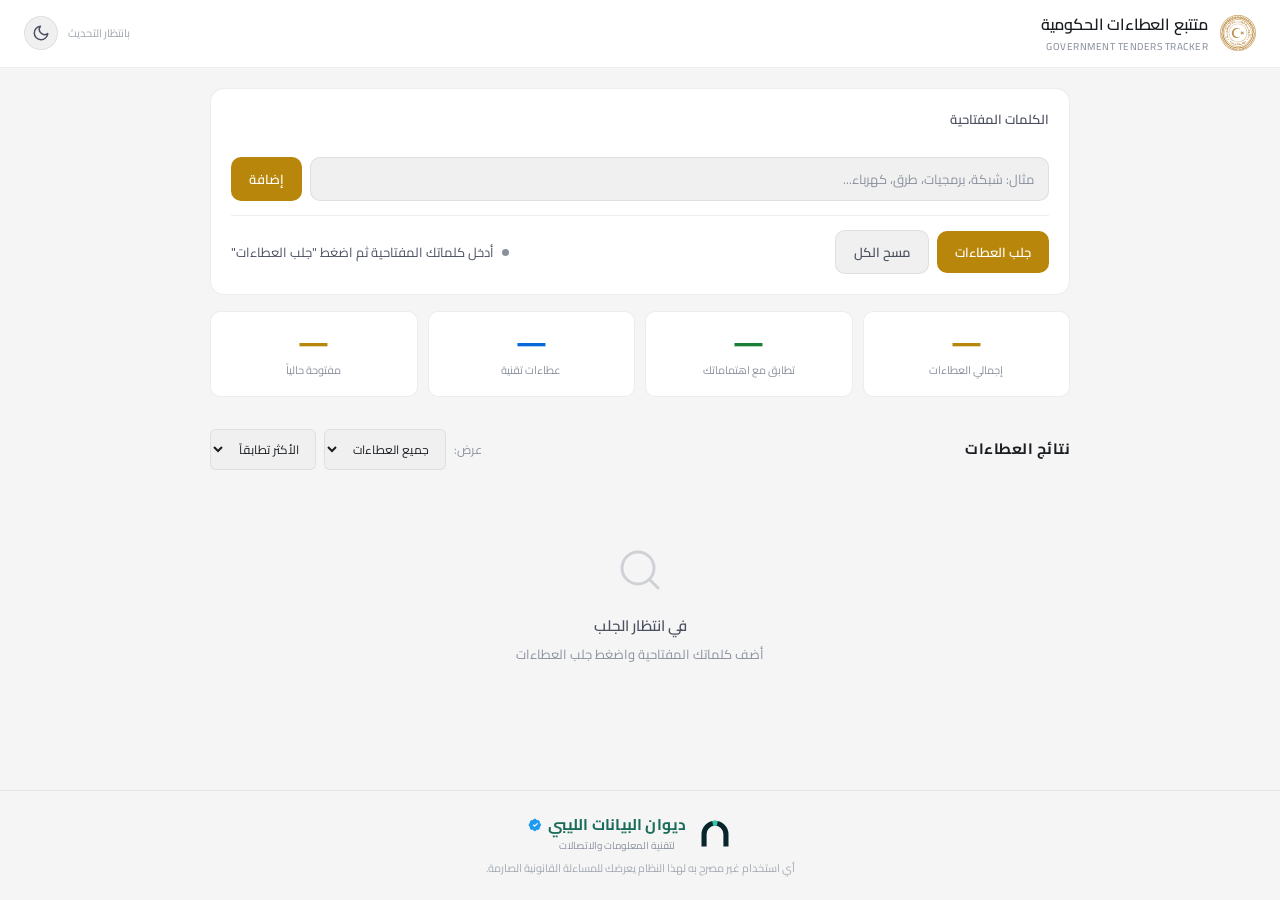
==== commit 2da44c63: "feat: add diwan favicon and integrate it into index.html and styles.css" ====
--- a/index.html
+++ b/index.html
@@ -3,9 +3,9 @@
 <head>
   <meta charset="UTF-8">
   <meta name="viewport" content="width=device-width, initial-scale=1.0">
-  <meta name="description" content="منصة رصد وتتبع العطاءات الحكومية الليبية — مقدّمة من ديوان البيانات الليبي">
-  <title>منصة العطاءات الليبية — ديوان البيانات الليبي</title>
-  <link rel="icon" href="assets/diwan-symbol-dark.svg" type="image/svg+xml">
+  <meta name="description" content="متتبع العطاءات الحكومية الليبية — مقدّمة من ديوان البيانات الليبي">
+  <title>متتبع العطاءات الحكومية — ديوان البيانات الليبي</title>
+  <link rel="icon" href="assets/diwan-favicon.svg" type="image/svg+xml">
   <link rel="stylesheet" href="styles.css">
 </head>
 <body>
@@ -17,7 +17,7 @@
     </div>
     <div>
       <h1>متتبع العطاءات الحكومية</h1>
-      <span>ديوان البيانات الليبي <svg class="verified-badge" width="13" height="13" viewBox="0 0 24 24" fill="none" aria-label="موثق" title="موثق"><path d="M22.25 12c0-1.43-.88-2.67-2.19-3.34.16-.43.25-.89.25-1.37 0-2.15-1.74-3.89-3.89-3.89-.48 0-.94.09-1.37.25C14.38 2.34 13.14 1.46 11.71 1.46c-1.43 0-2.67.88-3.34 2.19-.43-.16-.89-.25-1.37-.25-2.15 0-3.89 1.74-3.89 3.89 0 .48.09.94.25 1.37C2.05 9.33 1.17 10.57 1.17 12c0 1.43.88 2.67 2.19 3.34-.16.43-.25.89-.25 1.37 0 2.15 1.74 3.89 3.89 3.89.48 0 .94-.09 1.37-.25.67 1.31 1.91 2.19 3.34 2.19 1.43 0 2.67-.88 3.34-2.19.43.16.89.25 1.37.25 2.15 0 3.89-1.74 3.89-3.89 0-.48-.09-.94-.25-1.37 1.31-.67 2.19-1.91 2.19-3.34z" fill="#1D9BF0"/><path d="M9.5 12l2 2 4.5-4.5" stroke="#FFFFFF" stroke-width="2" stroke-linecap="round" stroke-linejoin="round"/></svg></span>
+      <span>Government Tenders Tracker</span>
     </div>
   </div>
   <div class="header-actions">
--- a/styles.css
+++ b/styles.css
@@ -135,10 +135,13 @@
 }
 
 .logo span {
-  font-size: 11px;
+  font-size: 10px;
+  font-weight: 500;
   color: var(--text-muted);
   display: block;
   margin-top: 1px;
+  letter-spacing: 0.05em;
+  text-transform: uppercase;
 }
 
 .badge {
@@ -773,6 +776,11 @@
     font-size: 13px;
   }
 
+  .logo span {
+    font-size: 8.5px;
+    letter-spacing: 0.03em;
+  }
+
   .logo-icon {
     width: 28px;
     height: 28px;
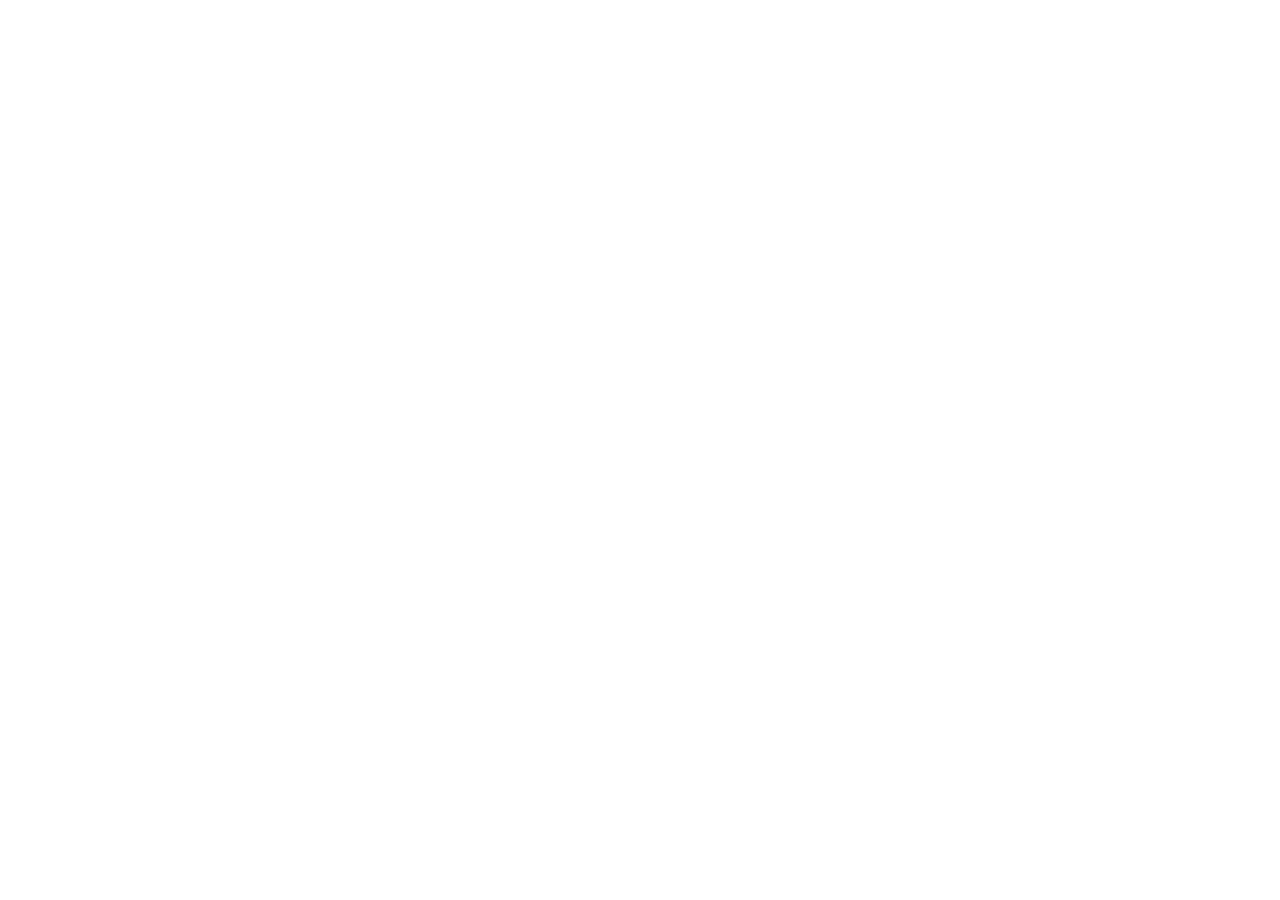
==== commit 2f38c73a: "feat: protected build" ====
--- a/index.html
+++ b/index.html
@@ -4,6 +4,8 @@
   <meta charset="UTF-8">
   <meta name="viewport" content="width=device-width, initial-scale=1.0">
   <meta name="description" content="متتبع العطاءات الحكومية الليبية — مقدّمة من ديوان البيانات الليبي">
+  <meta name="copyright" content="© Ben Zahia Holding — ديوان البيانات الليبي. جميع الحقوق محفوظة.">
+  <meta name="robots" content="index, follow, noarchive">
   <title>متتبع العطاءات الحكومية — ديوان البيانات الليبي</title>
   <link rel="icon" href="assets/diwan-favicon.svg" type="image/svg+xml">
   <link rel="stylesheet" href="styles.css">
@@ -21,7 +23,7 @@
     </div>
   </div>
   <div class="header-actions">
-    <div class="badge" id="lastUpdate">بانتظار التحديث</div>
+    <div class="badge" id="lastUpdate">بانتظار الجلب</div>
     <button class="theme-toggle" id="themeToggle" aria-label="تبديل المظهر" onclick="toggleTheme()">
       <!-- Icon will be injected by JS -->
     </button>
@@ -30,98 +32,91 @@
 
 <main class="container">
 
-  <!-- Keywords Panel -->
-  <section class="panel" aria-label="الكلمات المفتاحية">
-    <h2 class="panel-title">الكلمات المفتاحية</h2>
-    <div class="chips" id="chips"></div>
-    <div class="input-row">
-      <input type="text" id="kwIn" placeholder="مثال: شبكة، برمجيات، طرق، كهرباء..." aria-label="إضافة كلمة مفتاحية">
-      <button onclick="addKw()">إضافة</button>
+  <!-- Interests -->
+  <section class="panel interests" aria-label="اهتماماتي">
+    <div class="interests-head">
+      <h2 class="panel-title">اهتماماتي</h2>
+      <span class="panel-hint">العطاءات التي تحتوي هذه الكلمات تُميَّز وتظهر أولاً</span>
+      <button type="button" class="fetch-btn" id="refreshBtn" onclick="fetchTenders()">جلب العطاءات</button>
     </div>
-    <div class="action-row">
-      <div class="btn-group">
-        <button id="fetchBtn" onclick="fetchTenders()">جلب العطاءات</button>
-        <button class="btn-secondary" onclick="clearAll()">مسح الكل</button>
-      </div>
-      <!-- Status -->
-      <div class="status-bar" role="status" aria-live="polite">
-        <span class="status-dot" id="dot"></span>
-        <span id="statusTxt">أدخل كلماتك المفتاحية ثم اضغط "جلب العطاءات"</span>
+    <div class="kw-row">
+      <div class="chips" id="chips"></div>
+      <div class="kw-add">
+        <input type="text" id="kwIn" placeholder="أضف كلمة… مثل: شبكة، صيانة" aria-label="إضافة كلمة مفتاحية">
+        <button type="button" class="kw-add-btn" onclick="addKw()" aria-label="إضافة">
+          <svg width="14" height="14" viewBox="0 0 24 24" fill="none" stroke="currentColor" stroke-width="2.5" stroke-linecap="round" stroke-linejoin="round"><line x1="12" y1="5" x2="12" y2="19"/><line x1="5" y1="12" x2="19" y2="12"/></svg>
+        </button>
       </div>
     </div>
-    <div class="progress" id="prog"><div class="progress-fill" id="progFill"></div></div>
   </section>
 
   <!-- Error -->
   <div class="error-box" id="errBox" role="alert"></div>
 
-  <!-- Stats -->
-  <div class="stats-grid">
-    <div class="stat-card">
-      <span class="stat-value" id="sTotal">—</span>
-      <span class="stat-label">إجمالي العطاءات</span>
+  <!-- Filters -->
+  <div class="toolbar" id="toolbar" hidden>
+    <div class="segmented" id="filt" role="group" aria-label="عرض">
+      <button type="button" data-filt="all" class="active" aria-pressed="true" onclick="setFilt('all')">الكل <span class="seg-count">—</span></button>
+      <button type="button" data-filt="match" aria-pressed="false" onclick="setFilt('match')">المطابقة <span class="seg-count">—</span></button>
+      <button type="button" data-filt="soon" aria-pressed="false" onclick="setFilt('soon')">تنتهي قريباً <span class="seg-count">—</span></button>
     </div>
-    <div class="stat-card">
-      <span class="stat-value green" id="sMatch">—</span>
-      <span class="stat-label">تطابق مع اهتماماتك</span>
-    </div>
-    <div class="stat-card">
-      <span class="stat-value blue" id="sTech">—</span>
-      <span class="stat-label">عطاءات تقنية</span>
-    </div>
-    <div class="stat-card">
-      <span class="stat-value" id="sOpen">—</span>
-      <span class="stat-label">مفتوحة حالياً</span>
-    </div>
+    <select id="sort" onchange="render()" aria-label="ترتيب النتائج">
+      <option value="match">الأكثر تطابقاً</option>
+      <option value="deadline">الأقرب انتهاءً</option>
+      <option value="date">الأحدث نشراً</option>
+      <option value="alpha">أبجدي</option>
+    </select>
   </div>
 
   <!-- Category Tabs -->
   <nav class="category-tabs" id="catTabs" aria-label="تصنيفات العطاءات"></nav>
 
-  <!-- Results Header & Filters -->
-  <div class="results-header">
-    <div class="section-title" id="secTitle">نتائج العطاءات</div>
-    <div class="filters-bar">
-      <label for="filt">عرض:</label>
-      <select id="filt" onchange="render()">
-        <option value="all">جميع العطاءات</option>
-        <option value="match">المطابقة فقط</option>
-        <option value="open">المفتوحة فقط</option>
-      </select>
-      <select id="sort" onchange="render()" aria-label="ترتيب النتائج">
-        <option value="match">الأكثر تطابقاً</option>
-        <option value="date">الأحدث أولاً</option>
-        <option value="alpha">أبجدي</option>
-      </select>
-    </div>
-  </div>
+  <div class="progress" id="prog"><div class="progress-fill" id="progFill"></div></div>
+
+  <!-- Results -->
+  <div class="results-count" id="secTitle" aria-live="polite"></div>
   <div class="results-grid" id="grid">
     <div class="empty-state">
       <div class="empty-icon">
-        <svg width="48" height="48" viewBox="0 0 24 24" fill="none" stroke="currentColor" stroke-width="1.5" stroke-linecap="round" stroke-linejoin="round"><circle cx="11" cy="11" r="8"/><line x1="21" y1="21" x2="16.65" y2="16.65"/></svg>
+        <svg width="48" height="48" viewBox="0 0 24 24" fill="none" stroke="currentColor" stroke-width="1.5" stroke-linecap="round" stroke-linejoin="round"><polyline points="23 4 23 10 17 10"/><polyline points="1 20 1 14 7 14"/><path d="M3.51 9a9 9 0 0 1 14.85-3.36L23 10M1 14l4.64 4.36A9 9 0 0 0 20.49 15"/></svg>
       </div>
-      <h3>في انتظار الجلب</h3>
-      <p>أضف كلماتك المفتاحية واضغط جلب العطاءات</p>
+      <h3>لم يتم جلب العطاءات بعد</h3>
+      <p>اضغط "جلب العطاءات" لعرض أحدث العطاءات من الجهات الحكومية الرسمية</p>
     </div>
   </div>
 
 </main>
 
+<!-- Tender Details -->
+<dialog class="details-modal" id="details" aria-labelledby="dmTitle"></dialog>
+
   <footer class="app-footer">
-    <div class="footer-brand">
-      <div class="footer-brand-row">
-        <a href="https://yosef.ly" target="_blank" rel="noopener noreferrer" class="footer-logo-link" title="ديوان البيانات الليبي">
-          <img src="assets/diwan-symbol-dark.svg" alt="ديوان البيانات" id="footerLogo" class="footer-logo-img">
+    <div class="footer-inner">
+      <div class="footer-top">
+        <a href="https://yosef.ly" target="_blank" rel="noopener noreferrer" class="footer-brand" title="ديوان البيانات الليبي">
+          <img src="assets/diwan-symbol-dark.svg" alt="" id="footerLogo" class="footer-logo-img">
+          <span class="footer-brand-text">
+            <strong class="footer-brand-name">ديوان البيانات الليبي <svg class="verified-badge" width="14" height="14" viewBox="0 0 24 24" fill="none" aria-label="موثق" title="موثق"><path d="M22.25 12c0-1.43-.88-2.67-2.19-3.34.16-.43.25-.89.25-1.37 0-2.15-1.74-3.89-3.89-3.89-.48 0-.94.09-1.37.25C14.38 2.34 13.14 1.46 11.71 1.46c-1.43 0-2.67.88-3.34 2.19-.43-.16-.89-.25-1.37-.25-2.15 0-3.89 1.74-3.89 3.89 0 .48.09.94.25 1.37C2.05 9.33 1.17 10.57 1.17 12c0 1.43.88 2.67 2.19 3.34-.16.43-.25.89-.25 1.37 0 2.15 1.74 3.89 3.89 3.89.48 0 .94-.09 1.37-.25.67 1.31 1.91 2.19 3.34 2.19 1.43 0 2.67-.88 3.34-2.19.43.16.89.25 1.37.25 2.15 0 3.89-1.74 3.89-3.89 0-.48-.09-.94-.25-1.37 1.31-.67 2.19-1.91 2.19-3.34z" fill="#1D9BF0"/><path d="M9.5 12l2 2 4.5-4.5" stroke="#FFFFFF" stroke-width="2" stroke-linecap="round" stroke-linejoin="round"/></svg></strong>
+            <span class="footer-sub-text">لتقنية المعلومات والاتصالات</span>
+          </span>
         </a>
-        <div class="footer-text-group">
-          <strong class="footer-brand-name"><a href="https://yosef.ly" target="_blank" rel="noopener noreferrer">ديوان البيانات الليبي <svg class="verified-badge" width="14" height="14" viewBox="0 0 24 24" fill="none" aria-label="موثق" title="موثق"><path d="M22.25 12c0-1.43-.88-2.67-2.19-3.34.16-.43.25-.89.25-1.37 0-2.15-1.74-3.89-3.89-3.89-.48 0-.94.09-1.37.25C14.38 2.34 13.14 1.46 11.71 1.46c-1.43 0-2.67.88-3.34 2.19-.43-.16-.89-.25-1.37-.25-2.15 0-3.89 1.74-3.89 3.89 0 .48.09.94.25 1.37C2.05 9.33 1.17 10.57 1.17 12c0 1.43.88 2.67 2.19 3.34-.16.43-.25.89-.25 1.37 0 2.15 1.74 3.89 3.89 3.89.48 0 .94-.09 1.37-.25.67 1.31 1.91 2.19 3.34 2.19 1.43 0 2.67-.88 3.34-2.19.43.16.89.25 1.37.25 2.15 0 3.89-1.74 3.89-3.89 0-.48-.09-.94-.25-1.37 1.31-.67 2.19-1.91 2.19-3.34z" fill="#1D9BF0"/><path d="M9.5 12l2 2 4.5-4.5" stroke="#FFFFFF" stroke-width="2" stroke-linecap="round" stroke-linejoin="round"/></svg></a></strong>
-          <span class="footer-sub-text">لتقنية المعلومات والاتصالات</span>
+        <div class="footer-source">
+          <span class="footer-label">مصدر البيانات</span>
+          <span class="footer-source-name">الجهات الحكومية الرسمية</span>
+          <span class="footer-source-note">تُعرض البيانات كما وردت دون أي تعديل</span>
         </div>
       </div>
-      <p class="footer-warning">أي استخدام غير مصرح به لهذا النظام يعرضك للمساءلة القانونية الصارمة.</p>
+      <div class="footer-bottom">
+        <span>© <span id="footerYear">2026</span> ديوان البيانات الليبي. جميع الحقوق محفوظة.</span>
+        <span class="footer-warning">
+          <svg width="13" height="13" viewBox="0 0 24 24" fill="none" stroke="currentColor" stroke-width="2" stroke-linecap="round" stroke-linejoin="round" aria-hidden="true"><path d="M12 22s8-4 8-10V5l-8-3-8 3v7c0 6 8 10 8 10z"/></svg>
+          أي استخدام غير مصرح به لهذا النظام يعرضك للمساءلة القانونية الصارمة.
+        </span>
+      </div>
     </div>
   </footer>
 
+  <script src="classifier.js"></script>
   <script src="app.js"></script>
 </body>
 </html>
--- a/styles.css
+++ b/styles.css
@@ -1,1071 +1,2 @@
-/* ─────────────────────────────────────────────────────
-   styles.css — منصة العطاءات الحكومية الليبية
-   ديوان البيانات الليبي | Design System
-   ───────────────────────────────────────────────────── */
-
-@import url('https://fonts.googleapis.com/css2?family=Cairo:wght@300;400;500;600;700&display=swap');
-
-/* ── Design Tokens (Dark — Default) ────────────────── */
-:root {
-  /* Backgrounds — deep neutral ink, easy on the eye */
-  --bg-deep: #0D1014;
-  --bg-base: #14181E;
-  --bg-surface: #1C2129;
-  --bg-elevated: #252B34;
-  --header-bg: rgba(13, 16, 20, 0.94);
-
-  /* Accent — derived from government logo gold #BD8D44 */
-  --accent: #D4950C;
-  --accent-hover: #B8820A;
-  --accent-soft: rgba(212, 149, 12, 0.08);
-  --accent-border: rgba(212, 149, 12, 0.20);
-
-  /* Diwan teal — used only as a subtle identity ring */
-  --diwan: #2EB89A;
-
-  /* Text */
-  --text: #E2E6EC;
-  --text-secondary: #8B93A0;
-  --text-muted: #4C5260;
-
-  /* Semantic Colors */
-  --green: #3FB950;
-  --green-soft: rgba(63, 185, 80, 0.07);
-  --green-border: rgba(63, 185, 80, 0.18);
-
-  --red: #F85149;
-  --red-soft: rgba(248, 81, 73, 0.07);
-  --red-border: rgba(248, 81, 73, 0.18);
-
-  --blue: #58A6FF;
-  --blue-soft: rgba(88, 166, 255, 0.07);
-  --blue-border: rgba(88, 166, 255, 0.18);
-
-  --purple: #BC8CFF;
-  --purple-soft: rgba(188, 140, 255, 0.07);
-  --purple-border: rgba(188, 140, 255, 0.18);
-
-  --cyan: #39D5C3;
-  --yellow: #E3B341;
-  --orange: #F0883E;
-  --teal: #2EB89A;
-  --pink: #F778BA;
-
-  /* Borders */
-  --border: rgba(226, 230, 236, 0.07);
-  --border-hover: rgba(226, 230, 236, 0.13);
-
-  /* Radius */
-  --radius-sm: 6px;
-  --radius: 10px;
-  --radius-lg: 14px;
-  --radius-pill: 9999px;
-
-  /* Effects */
-  --shadow: 0 4px 16px rgba(0, 0, 0, 0.22);
-  --ease: cubic-bezier(0.16, 1, 0.3, 1);
-  --btn-text: #0D1014;
-  --link-btn-text: #0D1014;
-}
-
-
-/* ── Reset ─────────────────────────────────────────── */
-*,
-*::before,
-*::after {
-  box-sizing: border-box;
-  margin: 0;
-  padding: 0;
-}
-
-body {
-  background: var(--bg-deep);
-  color: var(--text);
-  font-family: 'Cairo', 'Segoe UI', system-ui, sans-serif;
-  font-size: 14px;
-  line-height: 1.6;
-  min-height: 100vh;
-  display: flex;
-  flex-direction: column;
-  -webkit-font-smoothing: antialiased;
-  -moz-osx-font-smoothing: grayscale;
-}
-
-
-/* ── Header ────────────────────────────────────────── */
-header {
-  background: var(--header-bg);
-  backdrop-filter: blur(16px);
-  -webkit-backdrop-filter: blur(16px);
-  border-bottom: 1px solid var(--border);
-  padding: 12px 24px;
-  display: flex;
-  align-items: center;
-  justify-content: space-between;
-  position: sticky;
-  top: 0;
-  z-index: 100;
-}
-
-.logo {
-  display: flex;
-  align-items: center;
-  gap: 12px;
-}
-
-.logo-icon {
-  width: 36px;
-  height: 36px;
-  display: flex;
-  align-items: center;
-  justify-content: center;
-  flex-shrink: 0;
-}
-
-.logo-icon img {
-  width: 100%;
-  height: 100%;
-  object-fit: contain;
-}
-
-.logo h1 {
-  font-size: 16px;
-  font-weight: 600;
-  letter-spacing: -0.01em;
-}
-
-.logo span {
-  font-size: 10px;
-  font-weight: 500;
-  color: var(--text-muted);
-  display: block;
-  margin-top: 1px;
-  letter-spacing: 0.05em;
-  text-transform: uppercase;
-}
-
-.badge {
-  font-size: 11px;
-  color: var(--text-muted);
-  white-space: nowrap;
-  opacity: 0.8;
-}
-
-
-/* ── Container ─────────────────────────────────────── */
-.container {
-  max-width: 900px;
-  margin: 0 auto;
-  padding: 20px;
-  flex: 1;
-  width: 100%;
-}
-
-
-/* ── Panel ─────────────────────────────────────────── */
-.panel {
-  background: var(--bg-base);
-  border: 1px solid var(--border);
-  border-radius: var(--radius-lg);
-  padding: 20px;
-  margin-bottom: 16px;
-}
-
-.panel-title {
-  font-size: 13px;
-  font-weight: 600;
-  color: var(--text-secondary);
-  margin-bottom: 14px;
-}
-
-
-/* ── Chips (Keywords) ──────────────────────────────── */
-.chips {
-  display: flex;
-  flex-wrap: wrap;
-  gap: 6px;
-  margin-bottom: 10px;
-  min-height: 4px;
-}
-
-.chip {
-  display: inline-flex;
-  align-items: center;
-  gap: 6px;
-  background: var(--accent-soft);
-  border-radius: var(--radius-pill);
-  padding: 5px 10px 5px 13px;
-  font-size: 13px;
-  color: var(--accent);
-  cursor: pointer;
-  transition: background 0.15s var(--ease);
-  user-select: none;
-}
-
-.chip:hover {
-  background: rgba(240, 165, 0, 0.18);
-}
-
-.chip-x {
-  display: flex;
-  align-items: center;
-  justify-content: center;
-  opacity: 0.45;
-  transition: opacity 0.15s;
-}
-
-.chip:hover .chip-x {
-  opacity: 1;
-}
-
-
-/* ── Inputs ────────────────────────────────────────── */
-.input-row {
-  display: flex;
-  gap: 8px;
-}
-
-input[type="text"] {
-  flex: 1;
-  background: var(--bg-surface);
-  border: 1px solid var(--border);
-  border-radius: var(--radius);
-  padding: 9px 14px;
-  color: var(--text);
-  font-family: inherit;
-  font-size: 13px;
-  outline: none;
-  transition: border-color 0.2s var(--ease);
-}
-
-input[type="text"]:focus {
-  border-color: var(--accent);
-}
-
-input::placeholder {
-  color: var(--text-muted);
-}
-
-
-/* ── Buttons ───────────────────────────────────────── */
-.action-row {
-  display: flex;
-  justify-content: space-between;
-  gap: 16px;
-  align-items: center;
-  flex-wrap: wrap;
-  margin-top: 14px;
-  padding-top: 14px;
-  border-top: 1px solid var(--border);
-}
-
-.btn-group {
-  display: flex;
-  gap: 8px;
-  align-items: center;
-}
-
-button {
-  display: inline-flex;
-  align-items: center;
-  justify-content: center;
-  gap: 6px;
-  background: var(--accent);
-  color: var(--btn-text);
-  border: none;
-  border-radius: var(--radius);
-  padding: 9px 18px;
-  font-family: inherit;
-  font-size: 13px;
-  font-weight: 600;
-  cursor: pointer;
-  transition: all 0.15s var(--ease);
-  white-space: nowrap;
-}
-
-button:hover {
-  background: var(--accent-hover);
-  transform: translateY(-1px);
-}
-
-button:active {
-  transform: translateY(0);
-}
-
-button:disabled {
-  opacity: 0.4;
-  cursor: not-allowed;
-  transform: none;
-}
-
-.btn-secondary {
-  background: var(--bg-surface);
-  color: var(--text-secondary);
-  border: 1px solid var(--border);
-}
-
-.btn-secondary:hover {
-  background: var(--bg-elevated);
-  color: var(--text);
-  transform: translateY(-1px);
-}
-
-
-/* ── Progress Bar ──────────────────────────────────── */
-.progress {
-  height: 3px;
-  background: var(--bg-surface);
-  border-radius: 2px;
-  margin-top: 12px;
-  overflow: hidden;
-  display: none;
-}
-
-.progress-fill {
-  height: 100%;
-  width: 0%;
-  background: linear-gradient(90deg, var(--accent), var(--orange));
-  border-radius: 2px;
-  transition: width 0.4s var(--ease);
-}
-
-
-/* ── Status Bar ────────────────────────────────────── */
-.status-bar {
-  display: flex;
-  align-items: center;
-  gap: 8px;
-  font-size: 13px;
-  color: var(--text-secondary);
-}
-
-.status-dot {
-  width: 7px;
-  height: 7px;
-  border-radius: 50%;
-  background: var(--text-muted);
-  flex-shrink: 0;
-  transition: background 0.3s;
-}
-
-.status-dot.green {
-  background: var(--green);
-  box-shadow: 0 0 5px rgba(52, 211, 153, 0.20);
-  animation: statusPulse 2.5s ease-in-out infinite;
-}
-
-.status-dot.orange {
-  background: var(--accent);
-  box-shadow: 0 0 5px rgba(212, 149, 12, 0.20);
-  animation: statusPulse 1.5s ease-in-out infinite;
-}
-
-@keyframes statusPulse {
-  0%, 100% { opacity: 1; }
-  50% { opacity: 0.35; }
-}
-
-
-/* ── Error Box ─────────────────────────────────────── */
-.error-box {
-  background: var(--red-soft);
-  border: 1px solid var(--red-border);
-  border-radius: var(--radius);
-  padding: 14px 16px;
-  color: var(--red);
-  font-size: 13px;
-  margin-bottom: 14px;
-  white-space: pre-wrap;
-  display: none;
-  line-height: 1.8;
-}
-
-
-/* ── Stats Grid ────────────────────────────────────── */
-.stats-grid {
-  display: grid;
-  grid-template-columns: repeat(4, 1fr);
-  gap: 10px;
-  margin-bottom: 16px;
-}
-
-.stat-card {
-  background: var(--bg-base);
-  border: 1px solid var(--border);
-  border-radius: var(--radius);
-  padding: 16px;
-  text-align: center;
-  transition: border-color 0.2s var(--ease);
-}
-
-.stat-card:hover {
-  border-color: var(--border-hover);
-}
-
-.stat-value {
-  display: block;
-  font-size: 28px;
-  font-weight: 700;
-  line-height: 1;
-  color: var(--accent);
-}
-
-.stat-value.green { color: var(--green); }
-.stat-value.blue { color: var(--blue); }
-
-.stat-label {
-  display: block;
-  font-size: 11px;
-  color: var(--text-muted);
-  margin-top: 6px;
-}
-
-
-/* ── Category Tabs ─────────────────────────────────── */
-.category-tabs {
-  display: grid;
-  grid-template-columns: repeat(auto-fill, minmax(180px, 1fr));
-  gap: 10px;
-  margin-bottom: 16px;
-}
-
-.cat-tab {
-  display: flex;
-  align-items: center;
-  justify-content: space-between;
-  gap: 6px;
-  background: var(--bg-base);
-  border: 1px solid var(--border);
-  border-radius: var(--radius);
-  padding: 12px 14px;
-  font-size: 13px;
-  color: var(--text-secondary);
-  cursor: pointer;
-  transition: all 0.2s var(--ease);
-  user-select: none;
-}
-
-.cat-tab:hover {
-  border-color: var(--border-hover);
-  color: var(--text);
-}
-
-.cat-tab.active {
-  font-weight: 600;
-  transform: translateY(-1px);
-  box-shadow: var(--shadow);
-}
-
-.cat-tab-inner {
-  display: flex;
-  align-items: center;
-  gap: 8px;
-}
-
-.cat-tab .cat-icon {
-  display: inline-flex;
-  align-items: center;
-  opacity: 0.8;
-}
-
-.cat-tab .cat-count {
-  background: var(--bg-surface);
-  border-radius: var(--radius-pill);
-  padding: 1px 7px;
-  font-size: 10px;
-  font-weight: 600;
-}
-
-
-/* ── Results Header & Filters ──────────────────────── */
-.results-header {
-  display: flex;
-  align-items: center;
-  justify-content: space-between;
-  gap: 16px;
-  margin-bottom: 16px;
-  flex-wrap: wrap;
-}
-
-.filters-bar {
-  display: flex;
-  gap: 8px;
-  align-items: center;
-  flex-wrap: wrap;
-}
-
-.filters-bar label {
-  font-size: 12px;
-  color: var(--text-muted);
-}
-
-select {
-  background: var(--bg-base);
-  border: 1px solid var(--border);
-  border-radius: var(--radius-sm);
-  padding: 7px 12px;
-  color: var(--text);
-  font-family: inherit;
-  font-size: 12px;
-  outline: none;
-  cursor: pointer;
-  transition: border-color 0.15s;
-}
-
-select:focus {
-  border-color: var(--accent);
-}
-
-
-/* ── Section Title ─────────────────────────────────── */
-.section-title {
-  font-size: 15px;
-  color: var(--text);
-  font-weight: 700;
-  letter-spacing: 0.5px;
-  display: flex;
-  align-items: center;
-  gap: 10px;
-}
-
-
-/* ── Results Grid ──────────────────────────────────── */
-.results-grid {
-  display: flex;
-  flex-direction: column;
-  gap: 10px;
-}
-
-
-/* ── Tender Card ───────────────────────────────────── */
-.card {
-  background: var(--bg-base);
-  border: 1px solid var(--border);
-  border-radius: var(--radius-lg);
-  padding: 16px 18px;
-  transition: border-color 0.2s var(--ease),
-              transform 0.15s var(--ease),
-              box-shadow 0.2s var(--ease);
-}
-
-.card:hover {
-  border-color: var(--border-hover);
-  transform: translateY(-1px);
-  box-shadow: var(--shadow);
-}
-
-.card.hit {
-  border-right: 3px solid var(--green);
-}
-
-.card.tech {
-  border-right: 3px solid var(--blue);
-}
-
-.card.hit.tech {
-  border-right: 3px solid var(--purple);
-}
-
-.card-top {
-  display: flex;
-  justify-content: space-between;
-  align-items: flex-start;
-  gap: 12px;
-  margin-bottom: 6px;
-}
-
-.card-title {
-  font-size: 16px;
-  font-weight: 700;
-  line-height: 1.6;
-  flex: 1;
-}
-
-
-/* ── Tags ──────────────────────────────────────────── */
-.tags {
-  display: flex;
-  gap: 5px;
-  flex-wrap: wrap;
-  flex-shrink: 0;
-}
-
-.tag {
-  border-radius: var(--radius-sm);
-  padding: 2px 9px;
-  font-size: 11px;
-  font-weight: 500;
-  white-space: nowrap;
-}
-
-.tag-match {
-  background: var(--green-soft);
-  color: var(--green);
-  border: 1px solid var(--green-border);
-}
-
-.tag-open {
-  background: var(--green-soft);
-  color: var(--green);
-  border: 1px solid var(--green-border);
-}
-
-.tag-closed {
-  background: var(--red-soft);
-  color: var(--red);
-  border: 1px solid var(--red-border);
-}
-
-.tag-cat {
-  background: var(--purple-soft);
-  color: var(--purple);
-  border: 1px solid var(--purple-border);
-}
-
-.tag-tech {
-  background: var(--blue-soft);
-  color: var(--blue);
-  border: 1px solid var(--blue-border);
-  font-weight: 600;
-}
-
-
-/* ── Card Details ──────────────────────────────────── */
-.card-entity {
-  font-size: 13px;
-  color: var(--blue);
-  margin-bottom: 4px;
-  display: flex;
-  align-items: center;
-  gap: 5px;
-}
-
-.card-entity svg {
-  flex-shrink: 0;
-  opacity: 0.8;
-}
-
-.card-desc {
-  font-size: 14px;
-  color: var(--text-secondary);
-  margin-top: 5px;
-  line-height: 1.7;
-}
-
-.desc-text {
-  display: -webkit-box;
-  -webkit-line-clamp: 2;
-  -webkit-box-orient: vertical;
-  overflow: hidden;
-}
-
-.desc-text.expanded {
-  -webkit-line-clamp: unset;
-  display: block;
-}
-
-.read-more-btn {
-  background: none;
-  border: none;
-  color: var(--blue);
-  font-size: 12px;
-  font-weight: 700;
-  padding: 0;
-  margin-top: 4px;
-  cursor: pointer;
-}
-
-.read-more-btn:hover {
-  background: none;
-  text-decoration: underline;
-  transform: none;
-}
-
-.card-meta {
-  display: flex;
-  gap: 14px;
-  flex-wrap: wrap;
-  font-size: 12px;
-  color: var(--text-muted);
-  margin-top: 10px;
-}
-
-.card-meta span {
-  display: inline-flex;
-  align-items: center;
-  gap: 4px;
-}
-
-.card-meta svg {
-  flex-shrink: 0;
-  opacity: 0.6;
-}
-
-.hl {
-  background: var(--accent-soft);
-  color: var(--accent);
-  border-radius: 3px;
-  padding: 0 3px;
-}
-
-
-/* ── Link Button ───────────────────────────────────── */
-.link-btn {
-  display: inline-flex;
-  align-items: center;
-  gap: 6px;
-  font-size: 12px;
-  color: var(--link-btn-text);
-  background: var(--accent);
-  border-radius: var(--radius-sm);
-  padding: 6px 14px;
-  margin-top: 10px;
-  text-decoration: none;
-  font-weight: 600;
-  font-family: inherit;
-  transition: all 0.15s var(--ease);
-}
-
-.link-btn:hover {
-  background: var(--accent-hover);
-  transform: translateY(-1px);
-}
-
-.link-btn svg {
-  flex-shrink: 0;
-}
-
-
-/* ── Empty State ───────────────────────────────────── */
-.empty-state {
-  text-align: center;
-  padding: 60px 20px;
-  color: var(--text-muted);
-}
-
-.empty-state .empty-icon {
-  margin-bottom: 14px;
-  opacity: 0.35;
-}
-
-.empty-state h3 {
-  font-size: 15px;
-  font-weight: 600;
-  color: var(--text-secondary);
-  margin-bottom: 6px;
-}
-
-.empty-state p {
-  font-size: 13px;
-}
-
-
-/* ── Responsive ────────────────────────────────────── */
-@media (max-width: 640px) {
-  .stats-grid {
-    grid-template-columns: 1fr 1fr;
-  }
-
-  header {
-    flex-wrap: nowrap;
-    gap: 6px;
-    padding: 10px 12px;
-  }
-
-  .logo h1 {
-    font-size: 13px;
-  }
-
-  .logo span {
-    font-size: 8.5px;
-    letter-spacing: 0.03em;
-  }
-
-  .logo-icon {
-    width: 28px;
-    height: 28px;
-  }
-
-  .badge {
-    font-size: 10px;
-  }
-
-  .card-top {
-    flex-direction: column;
-  }
-
-  .tags {
-    width: 100%;
-  }
-}
-
-@media (max-width: 420px) {
-  .container {
-    padding: 12px;
-  }
-
-  .action-row {
-    flex-direction: column;
-  }
-
-  .action-row button {
-    width: 100%;
-  }
-
-  .input-row {
-    flex-direction: column;
-  }
-}
-
-
-/* ── Light Theme ───────────────────────────────────── */
-[data-theme="light"] {
-  --bg-deep: #F5F5F5;
-  --bg-base: #FFFFFF;
-  --bg-surface: #F0F0F0;
-  --bg-elevated: #E4E4E4;
-  --header-bg: rgba(255, 255, 255, 0.94);
-
-  /* Deeper amber to keep contrast on white */
-  --accent: #B8860B;
-  --accent-hover: #9A7209;
-  --accent-soft: rgba(184, 134, 11, 0.07);
-  --accent-border: rgba(184, 134, 11, 0.18);
-
-  --text: #1A1D21;
-  --text-secondary: #4A5060;
-  --text-muted: #8A919E;
-
-  --green: #1A7F37;
-  --green-soft: rgba(26, 127, 55, 0.06);
-  --green-border: rgba(26, 127, 55, 0.15);
-
-  --red: #CF222E;
-  --red-soft: rgba(207, 34, 46, 0.05);
-  --red-border: rgba(207, 34, 46, 0.12);
-
-  --blue: #0969DA;
-  --blue-soft: rgba(9, 105, 218, 0.05);
-  --blue-border: rgba(9, 105, 218, 0.12);
-
-  --purple: #6639BA;
-  --purple-soft: rgba(102, 57, 186, 0.05);
-  --purple-border: rgba(102, 57, 186, 0.12);
-
-  --cyan: #1692B4;
-  --yellow: #9A6700;
-  --orange: #BC4C00;
-  --teal: #1A9177;
-  --pink: #BF3989;
-
-  --border: rgba(26, 29, 33, 0.08);
-  --border-hover: rgba(26, 29, 33, 0.15);
-
-  --shadow: 0 2px 10px rgba(0, 0, 0, 0.06);
-  --btn-text: #FFFFFF;
-  --link-btn-text: #FFFFFF;
-}
-
-/* Logo: the government SVG is golden (#BD8D44) — visible as-is in both modes */
-
-[data-theme="light"] .logo-icon {
-  box-shadow: none;
-}
-
-[data-theme="light"] .status-dot.green {
-  box-shadow: 0 0 4px rgba(26, 127, 55, 0.25);
-}
-
-[data-theme="light"] .status-dot.orange {
-  box-shadow: 0 0 4px rgba(154, 110, 31, 0.30);
-}
-
-[data-theme="light"] .chip:hover {
-  background: rgba(154, 110, 31, 0.10);
-}
-
-[data-theme="light"] select {
-  background: var(--bg-surface);
-}
-
-[data-theme="light"] .app-footer strong a {
-  color: #1A6B5A;
-}
-
-[data-theme="light"] .app-footer strong a:hover {
-  color: #0F4A3D;
-}
-
-
-/* ── Theme Toggle ──────────────────────────────────── */
-.header-actions {
-  display: flex;
-  align-items: center;
-  gap: 10px;
-}
-
-.theme-toggle {
-  background: var(--bg-surface);
-  border: 1px solid var(--border);
-  color: var(--text-secondary);
-  border-radius: var(--radius-pill);
-  padding: 6px;
-  width: 34px;
-  height: 34px;
-  display: flex;
-  align-items: center;
-  justify-content: center;
-  cursor: pointer;
-  transition: all 0.2s var(--ease);
-}
-
-.theme-toggle:hover {
-  background: var(--bg-elevated);
-  color: var(--text);
-  border-color: var(--border-hover);
-  transform: none;
-}
-
-/* ── Footer ────────────────────────────────────────── */
-.app-footer {
-  padding: 24px 20px;
-  margin-top: auto;
-  border-top: 1px solid var(--border);
-  font-size: 13px;
-  color: var(--text-muted);
-  width: 100%;
-  text-align: center;
-}
-
-.footer-brand {
-  display: flex;
-  flex-direction: column;
-  align-items: center;
-  justify-content: center;
-  gap: 8px;
-  max-width: 720px;
-  margin: 0 auto;
-}
-
-.footer-brand-row {
-  display: inline-flex;
-  align-items: center;
-  justify-content: center;
-  gap: 10px;
-}
-
-.footer-logo-link {
-  display: inline-flex;
-  align-items: center;
-  justify-content: center;
-  flex-shrink: 0;
-  text-decoration: none;
-}
-
-.footer-logo-img {
-  width: 36px;
-  height: 36px;
-  object-fit: contain;
-  opacity: 1;
-  display: block;
-  transition: transform 0.2s var(--ease);
-}
-
-.footer-logo-link:hover .footer-logo-img {
-  transform: scale(1.08);
-}
-
-.footer-text-group {
-  display: flex;
-  flex-direction: column;
-  text-align: center;
-  align-items: center;
-  justify-content: center;
-}
-
-.footer-brand-name {
-  font-size: 15.5px;
-  line-height: 1.25;
-  letter-spacing: 0.2px;
-  position: relative;
-  display: inline-block;
-}
-
-.verified-badge {
-  display: inline-block;
-  vertical-align: middle;
-  margin-inline-start: 4px;
-  flex-shrink: 0;
-}
-
-.footer-brand-name .verified-badge {
-  position: absolute;
-  top: 50%;
-  transform: translateY(-50%);
-  inset-inline-end: -20px;
-  margin: 0;
-}
-
-.app-footer strong a {
-  color: var(--diwan);
-  font-weight: 700;
-  text-decoration: none;
-  transition: color 0.2s var(--ease);
-}
-
-.app-footer strong a:hover {
-  color: var(--accent);
-}
-
-.footer-sub-text {
-  font-size: 10px;
-  color: var(--text-muted);
-  line-height: 1.3;
-  margin-top: 4px;
-}
-
-.footer-warning {
-  font-size: 11px;
-  color: var(--text-muted);
-  opacity: 0.75;
-  line-height: 1.5;
-  margin: 0;
-  text-align: center;
-}
-
-@media (max-width: 640px) {
-  .app-footer {
-    padding: 18px 14px 22px;
-  }
-
-  .footer-brand {
-    gap: 8px;
-  }
-
-  .footer-brand-row {
-    gap: 9px;
-  }
-
-  .footer-logo-img {
-    width: 36px;
-    height: 36px;
-  }
-
-  .footer-brand-name {
-    font-size: 14.5px;
-    letter-spacing: 0.2px;
-  }
-
-  .footer-sub-text {
-    font-size: 9.5px;
-    margin-top: 3.5px;
-  }
-
-  .footer-warning {
-    font-size: 10.5px;
-    line-height: 1.5;
-    padding: 0 8px;
-    max-width: 340px;
-    margin: 0 auto;
-  }
-}
+/*! © 2026 Ben Zahia Holding — ديوان البيانات الليبي. All rights reserved. Proprietary software: copying, reverse engineering, de-obfuscation or reuse is prohibited. See LICENSE. */
+@import"https://fonts.googleapis.com/css2?family=Cairo:wght@300;400;500;600;700&display=swap";:root{--bg-deep: #0D1014;--bg-base: #14181E;--bg-surface: #1C2129;--bg-elevated: #252B34;--header-bg: rgba(13, 16, 20, .94);--accent: #D4950C;--accent-hover: #B8820A;--accent-soft: rgba(212, 149, 12, .08);--accent-border: rgba(212, 149, 12, .2);--diwan: #2EB89A;--text: #E2E6EC;--text-secondary: #8B93A0;--text-muted: #4C5260;--green: #3FB950;--green-soft: rgba(63, 185, 80, .07);--green-border: rgba(63, 185, 80, .18);--red: #F85149;--red-soft: rgba(248, 81, 73, .07);--red-border: rgba(248, 81, 73, .18);--blue: #58A6FF;--blue-soft: rgba(88, 166, 255, .07);--blue-border: rgba(88, 166, 255, .18);--purple: #BC8CFF;--purple-soft: rgba(188, 140, 255, .07);--purple-border: rgba(188, 140, 255, .18);--cyan: #39D5C3;--yellow: #E3B341;--orange: #F0883E;--teal: #2EB89A;--pink: #F778BA;--border: rgba(226, 230, 236, .07);--border-hover: rgba(226, 230, 236, .13);--radius-sm: 6px;--radius: 10px;--radius-lg: 14px;--radius-pill: 9999px;--shadow: 0 4px 16px rgba(0, 0, 0, .22);--ease: cubic-bezier(.16, 1, .3, 1);--btn-text: #0D1014}[hidden]{display:none!important}*,*:before,*:after{box-sizing:border-box;margin:0;padding:0}body{background:var(--bg-deep);color:var(--text);font-family:Cairo,Segoe UI,system-ui,sans-serif;font-size:14px;line-height:1.6;min-height:100vh;display:flex;flex-direction:column;-webkit-font-smoothing:antialiased;-moz-osx-font-smoothing:grayscale}header{background:var(--header-bg);backdrop-filter:blur(16px);-webkit-backdrop-filter:blur(16px);border-bottom:1px solid var(--border);padding:12px 24px;display:flex;align-items:center;justify-content:space-between;position:sticky;top:0;z-index:100}.logo{display:flex;align-items:center;gap:12px}.logo-icon{width:36px;height:36px;display:flex;align-items:center;justify-content:center;flex-shrink:0}.logo-icon img{width:100%;height:100%;object-fit:contain}.logo h1{font-size:16px;font-weight:600;letter-spacing:-.01em}.logo span{font-size:10px;font-weight:500;color:var(--text-muted);display:block;margin-top:1px;letter-spacing:.05em;text-transform:uppercase}.badge{font-size:11px;color:var(--text-muted);white-space:nowrap;opacity:.8}.container{max-width:900px;margin:0 auto;padding:20px 20px 48px;flex:1;width:100%}.panel{background:var(--bg-base);border:1px solid var(--border);border-radius:var(--radius-lg);padding:14px 16px}.interests-head{display:flex;align-items:baseline;flex-wrap:wrap;gap:4px 10px;margin-bottom:12px}.panel-title{font-size:13px;font-weight:700;color:var(--text)}.panel-hint{font-size:11.5px;color:var(--text-muted)}.fetch-btn{margin-inline-start:auto;align-self:center;padding:7px 14px}.kw-row{display:flex;flex-wrap:wrap;align-items:center;gap:6px}.kw-row .chips{display:contents}.chip{display:inline-flex;align-items:center;gap:6px;background:var(--accent-soft);border:1px solid var(--accent-border);border-radius:var(--radius-pill);padding:4px 10px 4px 12px;font-size:13px;font-weight:600;color:var(--accent);cursor:pointer;transition:background .15s var(--ease);user-select:none}.chip:hover{background:#f0a5002e}.chip-x{display:flex;align-items:center;justify-content:center;opacity:.45;transition:opacity .15s}.chip:hover .chip-x{opacity:1}.kw-add{flex:1 1 220px;display:flex;align-items:center;gap:4px;min-width:0;background:var(--bg-surface);border:1px solid var(--border);border-radius:var(--radius-pill);padding:3px;transition:border-color .2s var(--ease)}.kw-add:focus-within{border-color:var(--accent)}input[type=text]{flex:1;min-width:0;background:transparent;border:none;padding:4px 12px;color:var(--text);font-family:inherit;font-size:13px;outline:none}input::placeholder{color:var(--text-muted)}button{display:inline-flex;align-items:center;justify-content:center;gap:6px;background:var(--accent);color:var(--btn-text);border:none;border-radius:var(--radius);padding:9px 18px;font-family:inherit;font-size:13px;font-weight:600;cursor:pointer;transition:all .15s var(--ease);white-space:nowrap}button:hover{background:var(--accent-hover);transform:translateY(-1px)}button:active{transform:translateY(0)}button:disabled{opacity:.4;cursor:not-allowed;transform:none}.btn-secondary{background:var(--bg-surface);color:var(--text-secondary);border:1px solid var(--border)}.btn-secondary:hover{background:var(--bg-elevated);color:var(--text);transform:translateY(-1px)}.kw-add-btn{flex-shrink:0;width:28px;height:28px;padding:0;border-radius:var(--radius-pill)}.kw-add-btn:hover{transform:none}.spinning svg{animation:spin .8s linear infinite}@keyframes spin{to{transform:rotate(360deg)}}.progress{height:2px;background:var(--bg-surface);border-radius:2px;margin-bottom:10px;overflow:hidden;display:none}.progress-fill{height:100%;width:0%;background:linear-gradient(90deg,var(--accent),var(--orange));border-radius:2px;transition:width .4s var(--ease)}.error-box{display:none;align-items:center;justify-content:space-between;flex-wrap:wrap;gap:10px 16px;background:var(--red-soft);border:1px solid var(--red-border);border-radius:var(--radius);padding:12px 16px;margin-top:12px;color:var(--red);font-size:13px;line-height:1.8}.error-box button{padding:6px 14px;font-size:12.5px}.toolbar{display:flex;align-items:center;justify-content:space-between;flex-wrap:wrap;gap:10px;margin:20px 0 12px}.segmented{display:inline-flex;gap:2px;padding:3px;background:var(--bg-base);border:1px solid var(--border);border-radius:var(--radius)}.segmented button{background:transparent;color:var(--text-secondary);border-radius:7px;padding:6px 14px;font-size:13px}.segmented button:hover{background:var(--bg-surface);color:var(--text);transform:none}.segmented button.active{background:var(--bg-elevated);color:var(--text)}.seg-count{min-width:22px;padding:0 7px;border-radius:var(--radius-pill);background:var(--bg-surface);color:var(--text-muted);font-size:11px;line-height:18px;text-align:center}.segmented button.active .seg-count{background:var(--accent-soft);color:var(--accent)}select{background:var(--bg-base);border:1px solid var(--border);border-radius:var(--radius);padding:8px 12px;color:var(--text);font-family:inherit;font-size:13px;outline:none;cursor:pointer;transition:border-color .15s}select:focus{border-color:var(--accent)}.category-tabs{display:flex;flex-wrap:wrap;gap:6px;margin-bottom:14px}.cat-tab{display:inline-flex;align-items:center;gap:8px;background:var(--bg-base);border:1px solid var(--border);border-radius:var(--radius-pill);padding:5px 6px 5px 12px;font-size:12.5px;color:var(--text-secondary);cursor:pointer;white-space:nowrap;transition:all .2s var(--ease);user-select:none}.cat-tab:hover{border-color:var(--border-hover);color:var(--text)}.cat-tab.active{font-weight:600}.cat-tab-inner{display:flex;align-items:center;gap:6px}.cat-tab .cat-icon{display:inline-flex;align-items:center;opacity:.8}.cat-tab .cat-icon svg{width:14px;height:14px}.cat-tab .cat-count{background:var(--bg-surface);border-radius:var(--radius-pill);padding:0 7px;font-size:10.5px;font-weight:600;line-height:18px}.results-count{font-size:12.5px;color:var(--text-muted);margin-bottom:10px}.results-grid{display:flex;flex-direction:column;gap:10px}.card{--cat: var(--text-muted);background:var(--bg-base);border:1px solid var(--border);border-radius:var(--radius-lg);padding:16px 18px 14px;cursor:pointer;outline:none;transition:border-color .2s var(--ease),box-shadow .2s var(--ease),transform .15s var(--ease)}.card:hover{border-color:var(--border-hover);box-shadow:var(--shadow);transform:translateY(-1px)}.card:focus-visible{border-color:var(--accent);box-shadow:0 0 0 3px var(--accent-soft)}.card.is-match{border-color:var(--green-border)}.card-head{display:flex;align-items:center;justify-content:space-between;gap:8px;flex-wrap:wrap;margin-bottom:8px}.card-title{font-size:15.5px;font-weight:700;line-height:1.65;color:var(--text)}.card-desc{margin-top:4px;font-size:13px;line-height:1.8;color:var(--text-secondary);display:-webkit-box;-webkit-line-clamp:2;-webkit-box-orient:vertical;overflow:hidden}.card-meta{display:flex;align-items:center;flex-wrap:wrap;gap:6px 16px;margin-top:12px;font-size:12px;color:var(--text-muted)}.card-meta>span{display:inline-flex;align-items:center;gap:5px;min-width:0}.card-meta svg{flex-shrink:0;opacity:.75}.meta-entity{max-width:100%;color:var(--text-secondary)}.meta-entity>span{overflow:hidden;text-overflow:ellipsis;white-space:nowrap}.card-go{margin-inline-start:auto;color:var(--text-muted);transition:color .2s var(--ease),transform .2s var(--ease)}.card:hover .card-go{color:var(--accent);transform:translate(-3px)}.hl{background:var(--accent-soft);color:var(--accent);border-radius:3px;padding:0 3px}.card.skeleton{cursor:default;pointer-events:none}.sk{border-radius:6px;background:linear-gradient(90deg,var(--bg-surface) 25%,var(--bg-elevated) 50%,var(--bg-surface) 75%);background-size:200% 100%;animation:shimmer 1.3s ease-in-out infinite}.sk-chip{width:72px;height:20px;border-radius:var(--radius-pill)}.sk-title{width:62%;height:18px;margin-top:14px}.sk-line{width:92%;height:12px;margin-top:12px}.sk-meta{width:44%;height:12px;margin-top:16px}@keyframes shimmer{0%{background-position:200% 0}to{background-position:-200% 0}}.cat-chip,.status-pill,.match-chip{display:inline-flex;align-items:center;gap:6px;border-radius:var(--radius-pill);padding:3px 11px;font-size:12px;font-weight:600;white-space:nowrap;line-height:1.6}.cat-chip{color:color-mix(in srgb,var(--cat) 72%,var(--text));background:color-mix(in srgb,var(--cat) 11%,transparent)}.cat-chip svg{width:13px;height:13px}.match-chip{color:var(--green);background:var(--green-soft);border:1px solid var(--green-border)}.status-pill{border:1px solid transparent;font-weight:500}.pill-dot{width:6px;height:6px;border-radius:50%;background:currentColor;flex-shrink:0}.status-pill.ok{color:var(--green);background:var(--green-soft);border-color:var(--green-border)}.status-pill.soon{color:var(--accent);background:var(--accent-soft);border-color:var(--accent-border)}.status-pill.urgent{color:var(--red);background:var(--red-soft);border-color:var(--red-border)}.status-pill.closed{color:var(--text-muted);background:var(--bg-surface);border-color:var(--border)}body:has(.details-modal[open]){overflow:hidden}.details-modal{width:min(760px,calc(100% - 32px));max-height:calc(100vh - 48px);margin:auto;padding:0;border:1px solid var(--border-hover);border-radius:var(--radius-lg);background:var(--bg-base);color:var(--text);box-shadow:0 24px 70px #00000080;overflow:hidden}.details-modal[open]{display:flex;flex-direction:column;animation:dmIn .25s var(--ease)}.details-modal::backdrop{background:#05070a9e;backdrop-filter:blur(4px);-webkit-backdrop-filter:blur(4px)}@keyframes dmIn{0%{transform:translateY(12px) scale(.985);opacity:0}to{transform:none;opacity:1}}.dm-header{position:relative;padding:20px 24px 18px;border-bottom:1px solid var(--border);background:linear-gradient(180deg,color-mix(in srgb,var(--cat) 7%,transparent),transparent)}.dm-close{position:absolute;top:16px;inset-inline-end:16px;width:34px;height:34px;padding:0;border-radius:var(--radius-pill);background:var(--bg-surface);border:1px solid var(--border);color:var(--text-secondary)}.dm-close:hover{background:var(--bg-elevated);color:var(--text);transform:none}.dm-badges{display:flex;flex-wrap:wrap;gap:6px;padding-inline-end:44px;margin-bottom:12px}.dm-title{font-size:19px;font-weight:700;line-height:1.6}.dm-entity{display:flex;align-items:center;gap:6px;margin-top:6px;font-size:13.5px;color:var(--text-secondary)}.dm-entity svg{flex-shrink:0;opacity:.7}.dm-scroll{overflow-y:auto;overscroll-behavior:contain;padding:20px 24px 24px}.dm-facts{display:grid;grid-template-columns:repeat(3,minmax(0,1fr));gap:10px}.dm-fact{display:flex;flex-direction:column;gap:3px;background:var(--bg-surface);border:1px solid var(--border);border-radius:var(--radius);padding:11px 14px;min-width:0}.dm-fact-label{font-size:11px;color:var(--text-muted)}.dm-fact-value{font-size:14px;font-weight:600;color:var(--text)}.dm-time{display:block;margin-top:1px;font-size:12px;font-weight:500;color:var(--text-secondary)}.dm-fact.is-ok .dm-fact-value{color:var(--green)}.dm-fact.is-soon .dm-fact-value{color:var(--accent)}.dm-fact.is-urgent .dm-fact-value{color:var(--red)}.dm-section{margin-top:24px}.dm-section h4{display:flex;align-items:center;gap:7px;font-size:13px;font-weight:700;color:var(--text-secondary);margin-bottom:10px}.dm-section h4 svg{opacity:.7}.dm-desc{font-size:14px;line-height:1.95;color:var(--text);white-space:pre-line}.dm-rows{border:1px solid var(--border);border-radius:var(--radius);overflow:hidden}.dm-rows>div{display:grid;grid-template-columns:130px 1fr;gap:12px;padding:10px 14px}.dm-rows>div+div{border-top:1px solid var(--border)}.dm-rows dt{font-size:12.5px;color:var(--text-muted)}.dm-rows dd{font-size:13.5px;color:var(--text);overflow-wrap:anywhere}.dm-files{list-style:none;display:flex;flex-direction:column;gap:8px}.dm-file{display:flex;align-items:center;gap:12px;padding:10px 12px;border:1px solid var(--border);border-radius:var(--radius);background:var(--bg-surface);color:inherit;text-decoration:none;transition:border-color .2s var(--ease),background .2s var(--ease)}a.dm-file:hover{border-color:var(--accent-border);background:var(--accent-soft)}.dm-file-open{margin-inline-start:auto;flex-shrink:0;display:inline-flex;align-items:center;gap:4px;font-size:12.5px;font-weight:600;color:var(--accent)}.dm-file-ext{flex-shrink:0;width:40px;height:40px;display:flex;align-items:center;justify-content:center;border-radius:var(--radius-sm);background:var(--red-soft);border:1px solid var(--red-border);color:var(--red);font-size:10.5px;font-weight:700;letter-spacing:.04em}.dm-file-info{display:flex;flex-direction:column;min-width:0}.dm-file-name{font-size:13px;font-weight:600;overflow-wrap:anywhere}.dm-file-meta{font-size:11px;color:var(--text-muted)}.dm-footer{display:flex;gap:8px;padding:14px 24px;border-top:1px solid var(--border);background:var(--bg-base)}.empty-state{text-align:center;padding:60px 20px;color:var(--text-muted)}.empty-state .empty-icon{margin-bottom:14px;opacity:.35}.empty-state h3{font-size:15px;font-weight:600;color:var(--text-secondary);margin-bottom:6px}.empty-state p{font-size:13px}@media (max-width: 640px){header{flex-wrap:nowrap;gap:6px;padding:10px 12px}.logo h1{font-size:13px}.logo span{font-size:8.5px;letter-spacing:.03em}.logo-icon{width:28px;height:28px}.badge{font-size:10px}.card{padding:14px 14px 12px}.card-title{font-size:15px}.panel-hint{order:3;flex-basis:100%}.toolbar{margin-top:16px}.segmented{flex:1 1 100%}.segmented button{flex:1;padding:6px 8px}#sort{flex:1 1 100%}.category-tabs{flex-wrap:nowrap;overflow-x:auto;scrollbar-width:none;margin-inline:-12px;padding-inline:12px}.category-tabs::-webkit-scrollbar{display:none}.details-modal{width:100%;max-width:100%;max-height:92vh;margin:auto 0 0;border-radius:18px 18px 0 0;border-bottom:none}.details-modal[open]{animation:dmSheetIn .3s var(--ease)}.dm-header,.dm-scroll{padding-inline:16px}.dm-footer{padding:12px 16px calc(12px + env(safe-area-inset-bottom))}.dm-footer button{flex:1}.dm-title{font-size:17px}.dm-facts{grid-template-columns:1fr 1fr}.dm-rows>div{grid-template-columns:1fr;gap:2px}}@keyframes dmSheetIn{0%{transform:translateY(40px);opacity:0}to{transform:translateY(0);opacity:1}}@media (max-width: 420px){.container{padding:12px 12px 40px}}[data-theme=light]{--bg-deep: #F5F5F5;--bg-base: #FFFFFF;--bg-surface: #F0F0F0;--bg-elevated: #E4E4E4;--header-bg: rgba(255, 255, 255, .94);--accent: #B8860B;--accent-hover: #9A7209;--accent-soft: rgba(184, 134, 11, .07);--accent-border: rgba(184, 134, 11, .18);--text: #1A1D21;--text-secondary: #4A5060;--text-muted: #8A919E;--green: #1A7F37;--green-soft: rgba(26, 127, 55, .06);--green-border: rgba(26, 127, 55, .15);--red: #CF222E;--red-soft: rgba(207, 34, 46, .05);--red-border: rgba(207, 34, 46, .12);--blue: #0969DA;--blue-soft: rgba(9, 105, 218, .05);--blue-border: rgba(9, 105, 218, .12);--purple: #6639BA;--purple-soft: rgba(102, 57, 186, .05);--purple-border: rgba(102, 57, 186, .12);--cyan: #1692B4;--yellow: #9A6700;--orange: #BC4C00;--teal: #1A9177;--pink: #BF3989;--border: rgba(26, 29, 33, .08);--border-hover: rgba(26, 29, 33, .15);--shadow: 0 2px 10px rgba(0, 0, 0, .06);--btn-text: #FFFFFF}[data-theme=light] .logo-icon{box-shadow:none}[data-theme=light] .chip:hover{background:#9a6e1f1a}[data-theme=light] .segmented button.active{background:var(--bg-base);box-shadow:0 1px 3px #00000014}[data-theme=light] .segmented{background:var(--bg-surface)}[data-theme=light] .details-modal{box-shadow:0 24px 60px #00000029}[data-theme=light] .details-modal::backdrop{background:#1a1d2161}[data-theme=light] .footer-brand-name{color:#1a6b5a}[data-theme=light] .footer-brand:hover .footer-brand-name{color:#0f4a3d}.header-actions{display:flex;align-items:center;gap:10px}.theme-toggle{background:var(--bg-surface);border:1px solid var(--border);color:var(--text-secondary);border-radius:var(--radius-pill);padding:6px;width:34px;height:34px;display:flex;align-items:center;justify-content:center;cursor:pointer;transition:all .2s var(--ease)}.theme-toggle:hover{background:var(--bg-elevated);color:var(--text);border-color:var(--border-hover);transform:none}.app-footer{position:relative;margin-top:auto;background:var(--bg-base);border-top:1px solid var(--border);color:var(--text-muted)}.app-footer:before{content:"";position:absolute;top:-1px;inset-inline:0;height:1px;background:linear-gradient(90deg,transparent,var(--accent) 50%,transparent);opacity:.55}.footer-inner{max-width:900px;margin:0 auto;padding:28px 20px 20px}.footer-top{display:flex;align-items:center;justify-content:space-between;flex-wrap:wrap;gap:20px 32px;padding-bottom:20px;border-bottom:1px solid var(--border)}.footer-brand{display:inline-flex;align-items:center;gap:14px;color:inherit;text-decoration:none}.footer-logo-img{width:44px;height:44px;object-fit:contain;display:block;flex-shrink:0;transition:transform .2s var(--ease)}.footer-brand:hover .footer-logo-img{transform:scale(1.06)}.footer-brand-text{display:flex;flex-direction:column;gap:3px}.footer-brand-name{display:inline-flex;align-items:center;gap:6px;font-size:16px;font-weight:700;line-height:1.3;color:var(--diwan);transition:color .2s var(--ease)}.footer-brand:hover .footer-brand-name{color:var(--accent)}.verified-badge{flex-shrink:0}.footer-sub-text{font-size:11.5px;color:var(--text-muted)}.footer-source{display:flex;flex-direction:column;gap:2px;text-align:end}.footer-label{font-size:10.5px;font-weight:600;color:var(--accent);letter-spacing:.02em}.footer-source-name{font-size:13.5px;font-weight:600;color:var(--text)}.footer-source-note{font-size:11px;color:var(--text-muted)}.footer-bottom{display:flex;align-items:center;justify-content:space-between;flex-wrap:wrap;gap:8px 24px;padding-top:16px;font-size:11.5px;line-height:1.6}.footer-warning{display:inline-flex;align-items:center;gap:6px}.footer-warning svg{flex-shrink:0;color:var(--accent)}@media (max-width: 640px){.footer-inner{padding:24px 16px calc(18px + env(safe-area-inset-bottom))}.footer-top,.footer-bottom{flex-direction:column;text-align:center}.footer-source{text-align:center}.footer-brand-text{align-items:flex-start}.footer-warning{display:block;max-width:320px}.footer-warning svg{display:inline-block;vertical-align:-2px;margin-inline-end:4px}}
